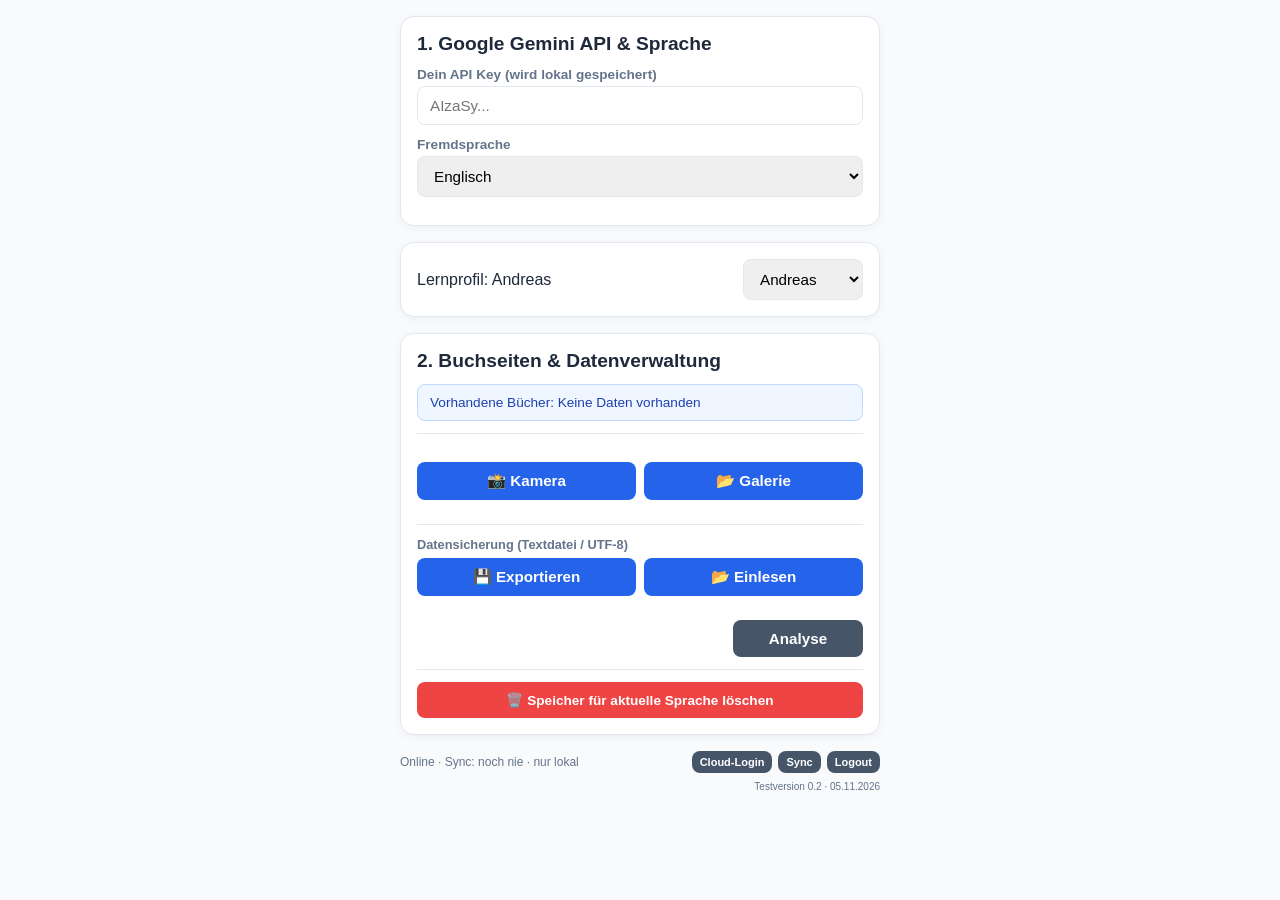
==== 261105_2307_vocprog.html @ 01a2a0f5 "build: refresh standalone with syntax and security fixes" ====
<!DOCTYPE html>
<html lang="de">
<head>
  <meta charset="UTF-8">
  <meta name="viewport" content="width=device-width, initial-scale=1.0, maximum-scale=1.0, user-scalable=no">
  <title>Vokabel-Scanner & Trainer · Standalone Testversion 0.2</title>
  <style>
/* vocprog staging: mobile-ready enhancements */
#cameraInput,#galleryInput { display:none !important; }
#scannedPagesBadge { display:block; background:var(--info-bg); }
.book-line {display:block;width:100%;margin:0;padding:8px;text-align:left;font-size:.86rem;color:var(--info-text);
  border:0;border-bottom:1px solid var(--info-border);border-radius:0;background:transparent;font-weight:500;}
.book-line:last-child{border-bottom:0}
.book-line:hover{background:rgba(30,100,220,.07)}
.profile-row{display:flex;align-items:center;justify-content:space-between;gap:12px}
.profile-row select{width:auto;min-width:120px;margin:0}
.answer-entry{display:flex;align-items:center;gap:8px}
.answer-entry input{margin:0;min-width:0;flex:1}
.answer-entry button{flex:0 0 40px}
#answerFeedback{min-height:1.2em;font-size:.8rem}
.answer-correct{border-color:#16a34a!important;background:#dcfce7!important;color:#14532d!important}
.answer-wrong{border-color:#dc2626!important;background:#fee2e2!important;color:#7f1d1d!important}
.analysis-open{width:auto;margin:0 0 0 auto;background:#475569;min-width:130px}
.voc-dialog{border:1px solid var(--border);border-radius:12px;padding:20px;width:min(440px,92vw);
 background:var(--card);color:var(--text);max-height:85vh;overflow:auto}
.voc-dialog::backdrop{background:rgba(0,0,0,.45)}
.voc-dialog.wide{width:min(900px,95vw)}
.dialog-buttons{display:flex;gap:8px}.dialog-buttons button{margin:0}
.dialog-head{display:flex;justify-content:space-between;align-items:center;gap:8px}
.dialog-head button{width:auto}
.histogram{display:flex;height:140px;gap:6px;align-items:end;padding:12px 5px 0;
  border-bottom:1px solid var(--border);overflow-x:auto;margin-bottom:16px}
.histogram-pair{min-width:36px;flex:1;max-width:100px;height:100%;display:flex;flex-direction:column;
  justify-content:end;align-items:center;gap:2px}
.histogram-bars{display:flex;align-items:flex-end;gap:2px;flex:1;width:100%;height:115px}
.histogram-bars>div{width:50%;min-height:2px;border-radius:2px 2px 0 0}
.histogram-bars .asked{background:#16a34a}.histogram-bars .spoken{background:#64748b}
.histogram-pair small{font-size:10px}
.voc-footer{max-width:480px;width:calc(100% - 32px);margin:16px auto;display:flex;flex-wrap:wrap;
 align-items:center;justify-content:space-between;gap:8px;color:var(--text-muted);font-size:12px}
.voc-footer>div{display:flex;gap:6px}
.voc-footer button{width:auto;padding:5px 8px;margin:0;font-size:11px;background:#475569}
.voc-footer small{width:100%;text-align:right}
button:disabled{opacity:.4;cursor:not-allowed}
@media(max-width:460px){.dialog-buttons{flex-direction:column}.profile-row{flex-wrap:wrap}}

</style>
  
  <!-- PWA & iOS Meta Tags -->
  
  <meta name="apple-mobile-web-app-capable" content="yes">
  <meta name="apple-mobile-web-app-status-bar-style" content="black-translucent">
  <meta name="apple-mobile-web-app-title" content="Vokabeln">

  <style>
    :root {
      --primary: #2563eb;
      --primary-dark: #1d4ed8;
      --secondary: #64748b;
      --secondary-dark: #475569;
      --bg: #f8fafc;
      --card: #ffffff;
      --text: #1e293b;
      --text-muted: #64748b;
      --border: #e2e8f0;
      --accent: #10b981;
      --accent-dark: #059669;
      --error: #ef4444;
      --info-bg: #eff6ff;
      --info-border: #bfdbfe;
      --info-text: #1e40af;
    }
    * { box-sizing: border-box; -webkit-tap-highlight-color: transparent; }
    body {
      font-family: -apple-system, BlinkMacSystemFont, "Segoe UI", Roboto, Helvetica, Arial, sans-serif;
      background: var(--bg);
      color: var(--text);
      margin: 0;
      padding: 16px;
      display: flex;
      flex-direction: column;
      align-items: center;
    }
    .container { width: 100%; max-width: 480px; display: flex; flex-direction: column; gap: 16px; }
    .card { background: var(--card); border-radius: 14px; padding: 16px; box-shadow: 0 2px 8px rgba(0,0,0,0.05); border: 1px solid var(--border); }
    h1, h2, h3 { margin: 0 0 12px 0; font-size: 1.2rem; }
    label { font-size: 0.85rem; font-weight: 600; color: var(--text-muted); margin-bottom: 4px; display: block; }
    input:not([type="file"]), select, button { width: 100%; padding: 10px 12px; border-radius: 8px; border: 1px solid var(--border); font-size: 0.95rem; margin-bottom: 12px; }
    button { background: var(--primary); color: white; border: none; font-weight: 600; cursor: pointer; display: flex; align-items: center; justify-content: center; gap: 8px; }
    button:active { background: var(--primary-dark); }
    button.success { background: var(--accent); }
    button.success:active { background: var(--accent-dark); }
    button.danger { background: var(--error); }
    
    .status-badge {
      background: var(--info-bg);
      border: 1px solid var(--info-border);
      color: var(--info-text);
      padding: 10px 12px;
      border-radius: 8px;
      font-size: 0.85rem;
      font-weight: 500;
      margin-bottom: 12px;
      display: flex;
      align-items: center;
      gap: 6px;
    }

    .file-btn-wrapper {
      position: relative;
      overflow: hidden;
      display: inline-block;
      width: 100%;
      margin-bottom: 12px;
    }
    .file-btn-wrapper input[type=file] {
      position: absolute;
      left: 0;
      top: 0;
      opacity: 0;
      width: 100%;
      height: 100%;
      cursor: pointer;
    }

    .gallery { display: flex; gap: 8px; overflow-x: auto; padding-bottom: 8px; margin-bottom: 8px; }
    .gallery-item { position: relative; }
    .gallery img { width: 60px; height: 80px; object-fit: cover; border-radius: 6px; border: 1px solid var(--border); }
    .remove-btn { position: absolute; top: -5px; right: -5px; background: var(--error); color: white; border-radius: 50%; width: 20px; height: 20px; font-size: 12px; display: flex; align-items: center; justify-content: center; border: none; padding: 0; margin: 0; }
    
    .trainer-card { background: white; border-radius: 16px; padding: 20px; box-shadow: 0 4px 12px rgba(0,0,0,0.08); display: flex; flex-direction: column; gap: 16px; }
    .item-row { display: flex; align-items: center; justify-content: space-between; gap: 8px; font-size: 1.1rem; }
    .item-text { flex-grow: 1; font-weight: 500; }
    .target-box { border: 2px dashed var(--border); border-radius: 10px; padding: 12px; min-height: 50px; background: #f1f5f9; display: flex; align-items: center; justify-content: space-between; }
    .masked { filter: blur(8px); user-select: none; color: transparent; text-shadow: 0 0 10px rgba(0,0,0,0.5); }
    
    .target-box .item-text u, .item-row .item-text u {
      text-decoration: underline;
      text-decoration-thickness: 2px;
      text-underline-offset: 3px;
      text-decoration-color: var(--primary);
    }

    .icon-btn { width: 40px; height: 40px; padding: 0; border-radius: 50%; background: #e2e8f0; color: var(--text); display: inline-flex; align-items: center; justify-content: center; font-size: 1.2rem; margin-bottom: 0; border: none; }
    .icon-btn:active { background: #cbd5e1; }
    .nav-controls { display: flex; gap: 10px; }
    .hidden { display: none !important; }
    #scanStatus { font-size: 0.85rem; color: var(--text-muted); word-wrap: break-word; margin-bottom: 8px; }
    .error-text { color: var(--error) !important; font-weight: bold; }
    .btn-group { display: flex; gap: 8px; margin-bottom: 0; }
    .btn-group > * { flex: 1; margin-bottom: 0; }
    #refText { font-size: 0.75rem; color: var(--text-muted); text-align: right; margin-top: -8px; font-family: monospace; }
  </style>
</head>
<body>

<div class="container">
  <div class="card" id="configCard">
    <h2>1. Google Gemini API & Sprache</h2>
    <label>Dein API Key (wird lokal gespeichert)</label>
    <input type="password" id="apiKey" placeholder="AIzaSy...">
    <label>Fremdsprache</label>
    <select id="targetLang" onchange="onLanguageChange()">
      <option value="en-US">Englisch</option>
      <option value="fr-FR">Französisch</option>
      <option value="es-ES">Spanisch</option>
      <option value="la-LA">Lateinisch</option>
      <option value="pt-PT">Portugiesisch</option>
      <option value="nl-NL">Niederländisch</option>
    </select>
  </div>

  <div class="card" id="profileCard"><div class="profile-row"><span id="profileStatus">Lernprofil</span><select id="profilePicker" onchange="setLearningProfile(this.value)"><option>Andreas</option><option>Niklas</option></select></div></div>

  <div class="card" id="scanCard">
    <h2>2. Buchseiten & Datenverwaltung</h2>
    
    <div class="status-badge" id="scannedPagesBadge">
      📖 Vorhandene Seiten: Keinen Speicherstand gefunden
    </div>

    <hr style="border:none;border-top:1px solid var(--border);margin:12px 0;">
    <div class="gallery" id="imageGallery"></div>
    
    <div class="btn-group" style="margin-bottom: 12px;">
      <div class="file-btn-wrapper">
        <button type="button" id="cameraPickerBtn" onclick="openBookPicker(\'camera\')">📸 Kamera</button>
        <input type="file" hidden id="cameraInput" accept="image/*" capture="environment">
      </div>
      <div class="file-btn-wrapper">
        <button type="button" id="galleryPickerBtn" onclick="openBookPicker(\'gallery\')">📂 Galerie</button>
        <input type="file" hidden id="galleryInput" accept="image/*" multiple>
      </div>
    </div>

    <button class="success hidden" id="analyzeBtn" onclick="analyzePages()">🔍 Seiten analysieren & Vokabeln laden</button>
    <div id="scanStatus"></div>

    <hr style="border: none; border-top: 1px solid var(--border); margin: 12px 0;">

    <label style="font-size: 0.8rem; font-weight: 600; margin-bottom: 6px;">Datensicherung (Textdatei / UTF-8)</label>
    <div class="btn-group" style="margin-bottom: 12px;">
      <div class="file-btn-wrapper" style="margin-bottom: 0;">
        <button type="button">💾 Exportieren</button>
        <button type="button" style="position: absolute; left:0; top:0; width:100%; height:100%; opacity:0; cursor:pointer;" onclick="exportDataToFile()"></button>
      </div>
      <div class="file-btn-wrapper" style="margin-bottom: 0;">
        <button type="button">📂 Einlesen</button>
        <input type="file" id="importInput" accept=".txt,.json" onchange="importDataFromFile(event)">
      </div>
    </div>
    
    <button type="button" id="analysisOpenBtn" class="analysis-open" onclick="showLearningAnalysis()">Analyse</button>

    <hr style="border: none; border-top: 1px solid var(--border); margin: 12px 0;">

    <button class="danger" style="margin-bottom: 0; font-size: 0.85rem; padding: 10px;" onclick="clearCurrentLangData()">🗑️ Speicher für aktuelle Sprache löschen</button>
  </div>

  <div class="card hidden" id="rangeCard">
    <h2>3. Lernbereich & Modus</h2>
    
    <label>Verfügbare Bücher</label>
    <select id="bookSelect" onchange="pickLearningBook()"></select>
    <input type="hidden" id="pageRangeInput" oninput="filterVocabByPages()">
    
    <label>Erste Vokabel (Start)</label>
    <select id="startVocab"></select>
    <label>Letzte Vokabel (Stopp)</label>
    <select id="endVocab"></select>
    
    <label>Abfragerichtung</label>
    <select id="direction">
      <option value="de_to_foreign">Deutsch ➔ Fremdsprache</option>
      <option value="foreign_to_de">Fremdsprache ➔ Deutsch</option>
    </select>
    
    <label>Lernmodus</label>
    <select id="studyMode">
      <option value="words">Einzelne Vokabeln</option>
      <option value="book_sentences">Beispielsätze aus dem Buch</option>
      <option value="ai_combined">Kombinierte Sätze (Vollständiger KI-Mix)</option>
    </select>
    
    <label><input type="checkbox" id="randomize" style="width: auto; margin-right: 6px;" checked> Zufällige Reihenfolge</label>
    <button onclick="startTraining(event)">▶ Abfrage starten</button>
  </div>

  <div class="trainer-card hidden" id="trainerCard">
    <div style="display: flex; justify-content: space-between; align-items: center;">
      <span id="counter" style="font-size: 0.85rem; color: var(--text-muted);">1 / 10</span>
      <button class="icon-btn" style="font-size: 0.9rem;" onclick="exitTrainer()">✕</button>
    </div>
    <div class="item-row">
      <div class="item-text" id="promptText">Frage...</div>
      <button class="icon-btn" title="Vorlesen" onclick="playAudio('prompt')">🔊</button>
    </div>
    <div class="answer-entry"><input id="answerInput" autocomplete="off" placeholder="Übersetzung eingeben …" onkeydown="checkTypedAnswer(event)"><button type="button" class="icon-btn" title="Spracheingabe" onclick="startSpeechRecognition()">🎤</button></div>
    <div id="answerFeedback" aria-live="polite"></div>
    <div class="target-box">
      <button class="icon-btn" id="toggleEyeBtn" title="Aufdecken/Verstecken" onclick="toggleMask()">👁️</button>
      <div class="item-text masked" id="targetText" style="padding: 0 10px;">Antwort...</div>
      <div style="display: flex; gap: 4px;">
        <button class="icon-btn" title="Vorlesen" onclick="playAudio('target')">🔊</button>

      </div>
    </div>
    <div id="refText"></div>
    <div class="nav-controls">
      <button class="secondary" onclick="prevCard()">Zurück</button>
      <button onclick="nextCard()">Weiter</button>
    </div>
  </div>
</div>

<script>
  let rawImages = [];
  let vocabList = [];
  let filteredVocabList = [];
  let trainingItems = [];
  let currentIndex = 0;
  let isMasked = true;

  window.onload = () => {
    const savedKey = localStorage.getItem('geminiApiKey');
    if (savedKey) {
      document.getElementById('apiKey').value = savedKey;
    }
    const savedLang = localStorage.getItem('vocab_trainer_current_lang');
    if (savedLang) {
      document.getElementById('targetLang').value = savedLang;
    }
    loadFromLocalStorage();
  };

  document.getElementById('apiKey').addEventListener('change', (e) => {
    localStorage.setItem('geminiApiKey', e.target.value);
  });

  function onLanguageChange() {
    const currentLang = document.getElementById('targetLang').value;
    localStorage.setItem('vocab_trainer_current_lang', currentLang);
    loadFromLocalStorage();
  }

  function getStorageKey() {
    const lang = document.getElementById('targetLang').value;
    return `vocab_trainer_data_${lang}`;
  }

  function resizeImage(file, maxWidth = 1200) {
    return new Promise((resolve) => {
      const reader = new FileReader();
      reader.onload = (event) => {
        const img = new Image();
        img.onload = () => {
          const canvas = document.createElement('canvas');
          let width = img.width;
          let height = img.height;
          if (width > maxWidth) {
            height = Math.round((height * maxWidth) / width);
            width = maxWidth;
          }
          canvas.width = width;
          canvas.height = height;
          const ctx = canvas.getContext('2d');
          ctx.drawImage(img, 0, 0, width, height);
          resolve(canvas.toDataURL('image/jpeg', 0.7)); 
        };
        img.src = event.target.result;
      };
      reader.readAsDataURL(file);
    });
  }

  async function handleFileInput(e) {
    const files = Array.from(e.target.files);
    if(files.length === 0) return;
    const status = document.getElementById('scanStatus');
    status.classList.remove('error-text');
    status.innerText = "Verarbeite Bild(er)...";
    for (let file of files) {
      const resizedDataUrl = await resizeImage(file);
      rawImages.push(resizedDataUrl);
    }
    status.innerText = "";
    renderGallery();
    e.target.value = '';
  }

  document.getElementById('cameraInput').addEventListener('change', handleFileInput);
  document.getElementById('galleryInput').addEventListener('change', handleFileInput);

  function removeImage(index) {
    rawImages.splice(index, 1);
    renderGallery();
  }

  function renderGallery() {
    const gallery = document.getElementById('imageGallery');
    gallery.innerHTML = '';
    rawImages.forEach((src, index) => {
      const wrapper = document.createElement('div');
      wrapper.className = 'gallery-item';
      const img = document.createElement('img');
      img.src = src;
      const btn = document.createElement('button');
      btn.className = 'remove-btn';
      btn.innerHTML = '✕';
      btn.onclick = () => removeImage(index);
      wrapper.appendChild(img);
      wrapper.appendChild(btn);
      gallery.appendChild(wrapper);
    });
    if (rawImages.length > 0) {
      document.getElementById('analyzeBtn').classList.remove('hidden');
    } else {
      document.getElementById('analyzeBtn').classList.add('hidden');
    }
  }

  async function analyzePages() {
    const apiKey = document.getElementById('apiKey').value.trim();
    if (!apiKey) return alert('Bitte zuerst den Gemini API Key eingeben.');
    const status = document.getElementById('scanStatus');
    status.classList.remove('error-text');
    status.innerText = "Analysiere Seiten mit der KI... Das dauert einige Sekunden.";

    const targetLangSelect = document.getElementById('targetLang');
    const targetLangName = targetLangSelect.options[targetLangSelect.selectedIndex].text;

    const contents = [{
      parts: [
        {
          text: `Analysiere die Vokabelseiten Zeile für Zeile (horizontal).
          WICHTIG ZUR SPRACHE:
          Ermittle automatisch die auf den Buchseiten abgedruckte Fremdsprache (z.B. Englisch, Französisch, Spanisch, Latein).
          
          SEHR WICHTIG ZUM BILDMATERIAL & PLATZHALTER/TILDEN:
          Falls in Beispielsätzen Platzhalter, Wellenlinien (~) oder Abkürzungen vorkommen (z.B. '~ sth.', 'to ~'), ERSETZE DIE WELLE BZW. DEN PLATZHALTER VOLLSTÄNDIG durch das konkrete fremdsprachige Wort bzw. die vollständige grammatikalische Form!
          In 'sentence_foreign' darf NIEMALS eine Welle (~) stehen bleiben, sondern IMMER der grammatikalisch vollständige Satz!

          Erfasse die Seitenzahl der Buchseite.
          Ordne in jeder Zeile das Fremdwort, die deutsche Übersetzung und (falls vorhanden) den Beispielsatz zu.
          
          SEHR WICHTIG ZUR ÜBERSETZUNG: 
          Prüfe in der 3. Spalte (Beispielsätze): Steht unter dem Satz direkt eine deutsche Übersetzung? 
          -> JA: Übernimm diese exakt so aus dem Buch. 
          -> NEIN: Übersetze den Satz SELBST korrekt ins Deutsche! Nimm als Satzübersetzung NIEMALS einfach nur das einzelne deutsche Vokabel-Wort aus Spalte 2!

          Antworte AUSSCHLIESSLICH im gültigen JSON-Format als Objekt mit folgender Struktur:
          {
            "detected_language_code": "en-US", 
            "items": [
              { "page": "190", "foreign": "Fremdwort", "german": "deutsche Übersetzung", "sentence_foreign": "Vollständiger Beispielsatz ohne Welle", "sentence_german": "Satzübersetzung" }
            ]
          }
          Mögliche Werte für 'detected_language_code': 'en-US', 'fr-FR', 'es-ES', 'la-LA', 'pt-PT', 'nl-NL'.`
        },
        ...rawImages.map(imgData => ({
          inline_data: {
            mime_type: "image/jpeg",
            data: imgData.split(',')[1] 
          }
        }))
      ]
    }];

    try {
      const response = await fetch(`https://generativelanguage.googleapis.com/v1beta/models/gemini-3.8-flash:generateContent?key=${apiKey}`, {
        method: 'POST',
        headers: { 'Content-Type': 'application/json' },
        body: JSON.stringify({ contents })
      });
      if (!response.ok) {
         const errorData = await response.json();
         throw new Error(errorData.error?.message || "Netzwerkfehler zur API.");
      }
      const data = await response.json();
      if (!data.candidates || data.candidates.length === 0) {
        throw new Error("Die KI hat keine verwertbare Antwort geliefert.");
      }
      let text = data.candidates[0].content.parts[0].text;
      let parsedResponse = {};

      const jsonMatch = text.match(/\{[\s\S]*\}/);
      if (jsonMatch) {
         parsedResponse = JSON.parse(jsonMatch[0]);
      } else {
         let cleanText = text.replace(/```json|```/g, '').trim();
         parsedResponse = JSON.parse(cleanText);
      }

      let newVocabs = parsedResponse.items || parsedResponse;
      if (!Array.isArray(newVocabs) && parsedResponse.items) newVocabs = parsedResponse.items;

      if (parsedResponse.detected_language_code && parsedResponse.detected_language_code !== targetLangSelect.value) {
        throw new Error("Die erkannte Sprache stimmt nicht mit dem ausgewählten Buch überein. Bilder bleiben für eine erneute Zuordnung erhalten.");
      }

      let addedCount = mergeVocabularies(newVocabs);

      saveToLocalStorage();
      updateScannedPagesUI();
      initPageInputAndSelectors();
      document.getElementById('rangeCard').classList.remove('hidden');
      status.innerText = `${addedCount} neue Vokabeln erfolgreich erkannt & gespeichert!`;
      rawImages = [];
      renderGallery();
    } catch (err) {
      console.error(err);
      status.classList.add('error-text');
      status.innerText = "Fehler: " + err.message;
    }
  }

  function mergeVocabularies(incomingList) {
    let addedCount = 0;

    incomingList.forEach(item => {
      const pageStr = String(item.page || "?").trim();
      const foreignStr = String(item.foreign || "").trim();
      const germanStr = String(item.german || "").trim();

      if (!foreignStr && !germanStr) return;

      const isDuplicate = vocabList.some(v => 
        v.bookId === item.bookId &&
        String(v.page).trim() === pageStr &&
        String(v.foreign).trim().toLowerCase() === foreignStr.toLowerCase() &&
        String(v.german).trim().toLowerCase() === germanStr.toLowerCase()
      );

      if (!isDuplicate) {
        vocabList.push({
          page: pageStr,
          id: item.id,
          bookId: item.bookId,
          updatedAt: item.updatedAt,
          foreign: foreignStr,
          german: germanStr,
          sentence_foreign: item.sentence_foreign || "",
          sentence_german: item.sentence_german || ""
        });
        addedCount++;
      }
    });

    rebuildReferences();
    return addedCount;
  }

  function rebuildReferences() {
    vocabList.sort((a, b) => {
      let pA = parseInt(a.page) || 0;
      let pB = parseInt(b.page) || 0;
      return pA - pB;
    });

    let pageCounters = {};
    vocabList.forEach(item => {
      let p = item.page || "?";
      if(!pageCounters[p]) pageCounters[p] = 0;
      pageCounters[p]++;
      item.pageIndex = pageCounters[p];
      item.refVocab = `S${p} V${item.pageIndex}`;
      item.refSentence = `S${p} S${item.pageIndex}`;
    });
  }

  function saveToLocalStorage() {
    localStorage.setItem(getStorageKey(), JSON.stringify(vocabList));
  }

  function loadFromLocalStorage() {
    const key = getStorageKey();
    const data = localStorage.getItem(key);
    vocabList = [];
    if (data) {
      try {
        vocabList = JSON.parse(data);
      } catch(e) { console.error(e); }
    }
    
    updateScannedPagesUI();

    if (vocabList.length > 0) {
      initPageInputAndSelectors();
      document.getElementById('rangeCard').classList.remove('hidden');
    } else {
      document.getElementById('rangeCard').classList.add('hidden');
    }
  }

  function updateScannedPagesUI() {
    const badge = document.getElementById('scannedPagesBadge');
    const targetLangSelect = document.getElementById('targetLang');
    const langName = targetLangSelect.options[targetLangSelect.selectedIndex].text;

    if (!vocabList || vocabList.length === 0) {
      badge.innerText = `📖 Vorhandene Seiten (${langName}): Keine Daten vorhanden`;
      return;
    }

    const pages = [...new Set(vocabList.map(v => parseInt(v.page)).filter(n => !isNaN(n)))].sort((a,b)=>a-b);
    let rangeStr = formatPageRanges(pages);
    badge.innerText = `📖 Vorhandene Seiten (${langName}): S. ${rangeStr} (${vocabList.length} Vokabeln)`;
  }

  function formatPageRanges(pages) {
    if (!pages || pages.length === 0) return "-";
    let ranges = [];
    let start = pages[0], prev = pages[0];
    for (let i = 1; i < pages.length; i++) {
      if (pages[i] === prev + 1) {
        prev = pages[i];
      } else {
        ranges.push(start === prev ? `${start}` : `${start}-${prev}`);
        start = pages[i];
        prev = pages[i];
      }
    }
    ranges.push(start === prev ? `${start}` : `${start}-${prev}`);
    return ranges.join(', ');
  }

  function initPageInputAndSelectors() {
    if (!vocabList.length) return;
    const pages = [...new Set(vocabList.map(v => parseInt(v.page)).filter(n => !isNaN(n)))].sort((a,b)=>a-b);
    document.getElementById('pageRangeInput').value = formatPageRanges(pages);
    filterVocabByPages();
  }

  function filterVocabByPages() {
    const inputStr = document.getElementById('pageRangeInput').value;
    const allowedPages = parsePageRanges(inputStr);
    
    if (allowedPages.length === 0 && inputStr.trim() !== '') {
      filteredVocabList = vocabList;
    } else if (inputStr.trim() === '') {
      filteredVocabList = vocabList;
    } else {
      filteredVocabList = vocabList.filter(v => allowedPages.includes(parseInt(v.page)));
    }
    populateSelectors();
  }

  function parsePageRanges(str) {
    let pages = [];
    let parts = str.split(',');
    parts.forEach(part => {
      part = part.trim();
      if (part.includes('-')) {
        let sub = part.split('-');
        let start = parseInt(sub[0]), end = parseInt(sub[1]);
        if (!isNaN(start) && !isNaN(end)) {
          for (let i = Math.min(start, end); i <= Math.max(start, end); i++) {
            pages.push(i);
          }
        }
      } else {
        let num = parseInt(part);
        if (!isNaN(num)) pages.push(num);
      }
    });
    return [...new Set(pages)];
  }

  function populateSelectors() {
    const startSelect = document.getElementById('startVocab');
    const endSelect = document.getElementById('endVocab');
    startSelect.innerHTML = '';
    endSelect.innerHTML = '';
    
    const targetList = filteredVocabList;
    
    targetList.forEach((item, index) => {
      const optText = `[${item.refVocab || 'S?'}] ${item.foreign} – ${item.german}`;
      startSelect.add(new Option(optText, index));
      endSelect.add(new Option(optText, index));
    });
    if (targetList.length > 0) endSelect.selectedIndex = targetList.length - 1;
  }

  function exportDataToFile() {
    if (!vocabList.length) return alert('Keine Vokabeln für die gewählte Sprache zum Exportieren vorhanden.');
    const jsonStr = JSON.stringify(vocabList, null, 2);
    const blob = new Blob([jsonStr], { type: 'text/plain;charset=utf-8' });
    const url = URL.createObjectURL(blob);
    const a = document.createElement('a');
    a.href = url;
    const langCode = document.getElementById('targetLang').value;
    a.download = `vokabeln_${langCode}_backup_${new Date().toISOString().slice(0,10)}.txt`;
    document.body.appendChild(a);
    a.click();
    document.body.removeChild(a);
    URL.revokeObjectURL(url);
  }

  function importDataFromFile(event) {
    const file = event.target.files[0];
    if (!file) return;
    const reader = new FileReader();
    reader.onload = (e) => {
      try {
        const imported = JSON.parse(e.target.result);
        if (Array.isArray(imported)) {
          let added = mergeVocabularies(imported);
          saveToLocalStorage();
          updateScannedPagesUI();
          initPageInputAndSelectors();
          document.getElementById('rangeCard').classList.remove('hidden');
          alert(`${added} neue Vokabeln ohne Duplikate eingelesen!`);
        } else {
          alert('Ungültiges Dateiformat.');
        }
      } catch (err) {
        alert('Fehler beim Lesen der Datei: ' + err.message);
      }
      event.target.value = '';
    };
    reader.readAsText(file);
  }

  function clearCurrentLangData() {
    const langName = document.getElementById('targetLang').options[document.getElementById('targetLang').selectedIndex].text;
    if (confirm(`Möchtest du wirklich alle gespeicherten Vokabeln für ${langName} löschen?`)) {
      localStorage.removeItem(getStorageKey());
      vocabList = [];
      filteredVocabList = [];
      updateScannedPagesUI();
      document.getElementById('rangeCard').classList.add('hidden');
      alert(`Speicher für ${langName} wurde gelöscht.`);
    }
  }

  async function startTraining(event) {
    const start = parseInt(document.getElementById('startVocab').value);
    const end = parseInt(document.getElementById('endVocab').value);
    const mode = document.getElementById('studyMode').value;
    const isRandom = document.getElementById('randomize').checked;

    if (isNaN(start) || isNaN(end)) return alert('Bitte wähle gültige Start- und Stopp-Vokabeln aus.');
    if (start > end) return alert('Die Start-Vokabel muss vor der Stopp-Vokabel liegen.');
    
    const activeList = filteredVocabList;
    const selectedSlice = activeList.slice(start, end + 1);

    if (mode === 'words') {
      trainingItems = selectedSlice.map(v => ({ 
          prompt: v.german, 
          target: v.foreign, 
          pLang: 'de-DE', 
          tLang: document.getElementById('targetLang').value,
          ref: v.refVocab, sourceId: v.id, bookId: v.bookId, page: v.page, kind: "words"
      }));
    } else if (mode === 'book_sentences') {
      trainingItems = selectedSlice.filter(v => v.sentence_foreign && v.sentence_foreign.length > 2).map(v => ({
        prompt: v.sentence_german || v.german,
        target: v.sentence_foreign,
        pLang: 'de-DE',
        tLang: document.getElementById('targetLang').value,
        ref: v.refSentence, sourceId: v.id, bookId: v.bookId, page: v.page, kind: "sentences"
      }));
    } else if (mode === 'ai_combined') {
      const btn = event.target;
      const btnText = btn.innerText;
      btn.innerText = "Generiere vollständigen KI-Mix...";
      btn.disabled = true;
      try {
        await generateAllCombinedSentences(selectedSlice, btn, btnText, isRandom);
      } catch (err) {
        console.error(err);
        alert("Fehler beim Generieren der KI-Sätze.");
        btn.innerText = btnText;
        btn.disabled = false;
        return;
      }
    }

    if (mode !== 'ai_combined') {
        if (document.getElementById('direction').value === 'foreign_to_de') {
          trainingItems = trainingItems.map(item => ({
            prompt: item.target,
            target: item.prompt,
            pLang: item.tLang,
            tLang: item.pLang,
            ref: item.ref, sourceId: item.sourceId, bookId: item.bookId, page: item.page, kind: item.kind
          }));
        }
        if (isRandom) {
          trainingItems.sort(() => Math.random() - 0.5);
        }
        if (trainingItems.length === 0) {
          alert("Für diesen Bereich wurden keine passenden Daten gefunden.");
          return;
        }
        currentIndex = 0;
        document.getElementById('configCard').classList.add('hidden');
        document.getElementById('scanCard').classList.add('hidden');
        document.getElementById('rangeCard').classList.add('hidden');
        document.getElementById('trainerCard').classList.remove('hidden');
        showCard();
    }
  }

  async function generateAllCombinedSentences(vocabSlice, btn, originalBtnText, isRandom) {
    const apiKey = document.getElementById('apiKey').value.trim();
    const targetLangSelect = document.getElementById('targetLang');
    const targetLangName = targetLangSelect.options[targetLangSelect.selectedIndex].text;
    
    const promptData = vocabSlice.map(v => ({
       foreign: v.foreign,
       german: v.german,
       refVocab: v.refVocab
    }));

    const prompt = `Analysiere die folgenden ${vocabSlice.length} Vokabeln vollständig. Erstelle eine Reihe von kurzen Übungssätzen auf ${targetLangName}, so dass ABSOLUT ALLE übergebenen Vokabeln lückenlos in diesen Sätzen abgedeckt werden.
    Jeder Satz darf maximal 10 Wörter lang sein und soll aus maximal 4 dieser Vokabeln kombiniert werden. Verteile die Vokabeln gleichmäßig über die Sätze.
    WICHTIG ZUR FORMATIERUNG: Markiere im fremdsprachigen Satz genau die Wörter, die den Vokabeln entsprechen, mit HTML-Unterstreichungs-Tags <u>Wort</u>, damit sie im UI unterstrichen dargestellt werden.
    Gebe bei jedem Satz im Feld 'ref' exakt an, welche Vokabel-Referenzen (z.B. Mix: S190 V1, V3) in diesem Satz verwendet wurden.
    Vokabel-Daten: ${JSON.stringify(promptData)}
    Antworte AUSSCHLIESSLICH als JSON-Liste von Objekten im Format:
    [
      { "german": "Deutscher Satz", "foreign": "Fremdsprachiger Satz mit <u>unterstrichenen</u> Kernwörtern", "ref": "Mix: S190 V1, V3" }
    ]`;

    const response = await fetch(`https://generativelanguage.googleapis.com/v1beta/models/gemini-3.8-flash:generateContent?key=${apiKey}`, {
      method: 'POST',
      headers: { 'Content-Type': 'application/json' },
      body: JSON.stringify({ contents: [{ parts: [{ text: prompt }] }] })
    });
    if (!response.ok) throw new Error("Netzwerkfehler.");
    const data = await response.json();
    let text = data.candidates[0].content.parts[0].text;
    let cleanText = text.replace(/```json|```/g, '').trim();
    let items = JSON.parse(cleanText);

    trainingItems = items.map(c => {
      let obj = {
        prompt: c.german,
        target: c.foreign,
        pLang: 'de-DE',
        tLang: document.getElementById('targetLang').value,
        ref: c.ref,
        bookId: document.getElementById('bookSelect').value,
        page: String(vocabSlice[0]?.page || "?"),
        sourceId: c.ref,
        kind: "special",
        isHtmlTarget: true
      };
      if (document.getElementById('direction').value === 'foreign_to_de') {
        obj = {
          prompt: obj.target,
          target: obj.prompt,
          pLang: obj.tLang,
          tLang: obj.pLang,
          ref: obj.ref,
          bookId: obj.bookId, page: obj.page, sourceId: obj.sourceId, kind: obj.kind,
          isHtmlPrompt: true
        };
      }
      return obj;
    });

    if (isRandom && trainingItems.length > 1) {
      trainingItems.sort(() => Math.random() - 0.5);
    }

    btn.innerText = originalBtnText;
    btn.disabled = false;

    if (trainingItems.length === 0) {
      alert("Es konnten keine Mix-Sätze generiert werden.");
      return;
    }

    currentIndex = 0;
    document.getElementById('configCard').classList.add('hidden');
    document.getElementById('scanCard').classList.add('hidden');
    document.getElementById('rangeCard').classList.add('hidden');
    document.getElementById('trainerCard').classList.remove('hidden');
    showCard();
  }

  function showCard() {
    if (trainingItems.length === 0) return;
    const current = trainingItems[currentIndex];
    
    const promptEl = document.getElementById('promptText');
    if (current.isHtmlPrompt) {
      promptEl.innerHTML = safeUnderline(current.prompt);
    } else {
      promptEl.innerText = current.prompt;
    }

    const targetEl = document.getElementById('targetText');
    if (current.isHtmlTarget) {
      targetEl.innerHTML = safeUnderline(current.target);
    } else {
      targetEl.innerText = current.target;
    }

    document.getElementById('counter').innerText = `${currentIndex + 1} / ${trainingItems.length}`;
    document.getElementById('refText').innerText = current.ref || "";
    isMasked = true;
    document.getElementById('targetText').classList.add('masked');
  }

  function toggleMask() {
    isMasked = !isMasked;
    document.getElementById('targetText').classList.toggle('masked', isMasked);
  }

  function nextCard() {
    if (currentIndex < trainingItems.length - 1) {
      currentIndex++;
      showCard();
    }
  }

  function prevCard() {
    if (currentIndex > 0) {
      currentIndex--;
      showCard();
    }
  }

  function exitTrainer() {
    document.getElementById('trainerCard').classList.add('hidden');
    document.getElementById('rangeCard').classList.remove('hidden');
    document.getElementById('scanCard').classList.remove('hidden');
    document.getElementById('configCard').classList.remove('hidden');
  }

  function playAudio(type) {
    const item = trainingItems[currentIndex];
    let rawText = type === 'prompt' ? item.prompt : item.target;
    let tempDiv = document.createElement('div');
    tempDiv.innerHTML = rawText;
    let cleanText = cleanSpokenText(tempDiv.textContent || tempDiv.innerText || "");

    let lang = type === 'prompt' ? item.pLang : item.tLang;
    window.speechSynthesis.cancel();
    const utterance = new SpeechSynthesisUtterance(cleanText);
    utterance.lang = lang;
    
    if (lang !== 'de-DE') {
      utterance.rate = 0.85;
    } else {
      utterance.rate = 1.0;
    }

    window.speechSynthesis.speak(utterance);
  }

  function startSpeechRecognition() {
    const SpeechRecognition = window.SpeechRecognition || window.webkitSpeechRecognition;
    if (!SpeechRecognition) return alert('Spracherkennung wird von diesem Browser nicht unterstützt.');
    const recognition = new SpeechRecognition();
    recognition.lang = trainingItems[currentIndex].tLang;
    recognition.start();
    recognition.onresult = (event) => {
      const spoken = event.results[0][0].transcript;
      alert(`Erkannt: "${spoken}"`);
    };
  }
</script>

<dialog id="bookPicker" class="voc-dialog"><h3>Buch für neue Seiten auswählen</h3>
<label>Vorhandenes Buch</label><select id="pickerBook"></select>
<input id="pickerNewName" placeholder="Neuen Buchnamen eingeben" hidden>
<div class="dialog-buttons"><button type="button" onclick="commitBookPicker()">Weiter</button><button type="button" onclick="document.getElementById('bookPicker').close()">Abbrechen</button></div></dialog>
<dialog id="analysisDialog" class="voc-dialog wide"><div class="dialog-head"><h2>Lernanalyse</h2><button type="button" onclick="document.getElementById('analysisDialog').close()">Schließen</button></div><div id="analysisContent"></div></dialog>
<dialog id="cloudAuthDialog" class="voc-dialog"><h3>Supabase-Anmeldung</h3><label>E-Mail</label><input id="authEmail" type="email" autocomplete="username"><label>Passwort</label><input id="authPassword" type="password" autocomplete="current-password"><p id="cloudAuthStatus"></p><div class="dialog-buttons"><button type="button" onclick="loginVocprog()">Anmelden</button><button type="button" onclick="document.getElementById('cloudAuthDialog').close()">Schließen</button></div></dialog>
<div class="voc-footer"><span id="connectionStatus">Online · Sync: noch nie · nur lokal</span><div><button type="button" onclick="showCloudLogin()">Cloud-Login</button><button type="button" onclick="syncVocprog()">Sync</button><button type="button" onclick="logoutVocprog()">Logout</button></div><small>Testversion 0.2 · 05.11.2026</small></div>
<script>
/* vocprog staging extension – 2026-11-05
   Depends on original index.html global script. Keep legacy main unmodified. */
(() => {
  "use strict";
  const DB_URL = "https://yiayotftqqaivoxvuzmz.supabase.co";
  const PUB_KEY = "sb_publishable_av4X69ihuWUjgxZqoEm9WA_2b9h-elp";
  const STORE = "vocprog_v2";
  const LANGS = {"en-US":"Englisch","fr-FR":"Französisch","es-ES":"Spanisch","la-LA":"Lateinisch","pt-PT":"Portugiesisch","nl-NL":"Niederländisch"};
  const get = id => document.getElementById(id);
  const id = () => globalThis.crypto?.randomUUID?.() || ("v"+Date.now().toString(36)+Math.random().toString(36).slice(2));
  const read = (key,fallback) => { try {return JSON.parse(localStorage.getItem(key)) ?? fallback;} catch {return fallback;} };
  const save = (key,value) => localStorage.setItem(key,JSON.stringify(value));
  let books = read(STORE+"_books",[]);
  let specials = read(STORE+"_special",[]);
  let history = read(STORE+"_events",[]);
  let currentProfile = localStorage.getItem(STORE+"_profile") || "Andreas";
  let chosenBook = localStorage.getItem(STORE+"_book") || "";
  let chosenForScan = "";
  let lastSync = localStorage.getItem(STORE+"_synced") || "";
  let auth = read(STORE+"_auth",null);
  let analysisInterrupted = false;
  let analyzedThisCard = false;
  let lastShownEvent = null;
  let syncTimer = null;
  let syncing = false;
  let scanQueueReady = false;
  let dbPromise;

  function imageDb() {
    if (dbPromise) return dbPromise;
    dbPromise = new Promise((resolve,reject) => {
      const req=indexedDB.open("vocprog-temporary-images",1);
      req.onupgradeneeded=()=>req.result.createObjectStore("pending");
      req.onsuccess=()=>resolve(req.result);
      req.onerror=()=>reject(req.error);
    });
    return dbPromise;
  }
  async function tempImages(value) {
    try {
      const db=await imageDb();
      return await new Promise((resolve,reject)=>{
        const tx=db.transaction("pending",value===undefined?"readonly":"readwrite");
        const req=value===undefined?tx.objectStore("pending").get("images"):
          tx.objectStore("pending").put(value,"images");
        req.onsuccess=()=>resolve(req.result);
        req.onerror=()=>reject(req.error);
      });
    } catch(e) { console.warn("Temp image persistence unavailable",e); return null; }
  }
  function allVocab() {
    return Object.keys(localStorage).filter(k=>k.startsWith("vocab_trainer_data_")).flatMap(k=>{
      const lang=k.slice("vocab_trainer_data_".length);
      return (read(k,[]) || []).map(v=>({...v, lang:v.lang||lang}));
    });
  }
  function ensureMigration() {
    let didChange=false;
    for(const lang of Object.keys(LANGS)) {
      const k="vocab_trainer_data_"+lang, data=read(k,[]);
      if (!Array.isArray(data)||!data.length) continue;
      let book=books.find(b=>b.lang===lang);
      if(!book) {
        book={id:id(),name:"Muster",lang,updatedAt:new Date().toISOString()};
        books.push(book); didChange=true;
      }
      for(const v of data) {
        if(!v.id){v.id=id();didChange=true;}
        if(!v.bookId){v.bookId=book.id;didChange=true;}
        if(!v.updatedAt){v.updatedAt=new Date().toISOString();didChange=true;}
      }
      if(didChange) save(k,data);
    }
    if(didChange) save(STORE+"_books",books);
    if(!chosenBook||!books.some(b=>b.id===chosenBook)) chosenBook=books[0]?.id||"";
    localStorage.setItem(STORE+"_book",chosenBook);
  }
  function persistMetadata(){
    save(STORE+"_books",books);save(STORE+"_special",specials);save(STORE+"_events",history);
    localStorage.setItem(STORE+"_profile",currentProfile);
    localStorage.setItem(STORE+"_book",chosenBook);
    scheduleSync();
  }
  function ranges(pages){
    const nums=[...new Set(pages.map(Number).filter(Number.isFinite))].sort((a,b)=>a-b);
    if(!nums.length)return "–";
    const blocks=[];let first=nums[0],last=first;
    for(const n of nums.slice(1)){if(n===last+1){last=n;continue;}blocks.push(first===last?String(first):first+"–"+last);first=last=n;}
    blocks.push(first===last?String(first):first+"–"+last);return blocks.join(", ");
  }
  function bookText(b){
    const v=allVocab().filter(x=>x.bookId===b.id);
    return b.name+" ("+(LANGS[b.lang]||b.lang)+"): S. "+ranges(v.map(x=>x.page));
  }
  function renderBooks(){
    const el=get("scannedPagesBadge");if(!el)return;
    el.innerHTML="";
    if(!books.length){el.textContent="Vorhandene Bücher: Keine Daten vorhanden";return;}
    books.forEach(b=>{
      const line=document.createElement("button");
      line.type="button";line.className="book-line";line.textContent=bookText(b)+" ✎";
      line.title="Buch umbenennen";line.onclick=()=>{
        const next=prompt("Buchname bearbeiten:",b.name);
        if(next===null)return;
        if(!next.trim())return alert("Ein Buchname ist erforderlich.");
        b.name=next.trim();b.updatedAt=new Date().toISOString();persistMetadata();refreshBookChoices();
      };
      el.appendChild(line);
    });
  }
  function refreshBookChoices(){
    renderBooks();
    const select=get("bookSelect");if(!select)return;
    select.innerHTML="";
    books.forEach(b=>select.add(new Option(bookText(b),b.id)));
    if(!chosenBook||!books.some(b=>b.id===chosenBook)) chosenBook=books[0]?.id||"";
    select.value=chosenBook;
  }
  function chooseBook(bookId, refresh=true){
    const book=books.find(b=>b.id===bookId);if(!book)return;
    chosenBook=book.id;
    localStorage.setItem(STORE+"_book",book.id);
    get("targetLang").value=book.lang;
    localStorage.setItem("vocab_trainer_current_lang",book.lang);
    if(refresh) loadFromLocalStorage();
    refreshBookChoices();
  }
  function addBook(lang,name){
    if(!name?.trim())return null;
    const b={id:id(),name:name.trim(),lang:lang||get("targetLang").value,updatedAt:new Date().toISOString()};
    books.push(b);persistMetadata();refreshBookChoices();return b;
  }
  window.openBookPicker=function(source){
    if(!navigator.onLine)return;
    const modal=get("bookPicker");
    const dropdown=get("pickerBook");
    dropdown.innerHTML="";
    books.forEach(b=>dropdown.add(new Option(bookText(b),b.id)));
    dropdown.add(new Option("＋ Neues Buch anlegen","__new__"));
    dropdown.value=chosenBook||"__new__";
    get("pickerNewName").value="";
    get("pickerNewName").hidden=dropdown.value!=="__new__";
    dropdown.onchange=()=>get("pickerNewName").hidden=dropdown.value!=="__new__";
    chosenForScan=source;
    modal.showModal();
  };
  window.commitBookPicker=function(){
    const dropdown=get("pickerBook");
    let b=books.find(b=>b.id===dropdown.value);
    if(dropdown.value==="__new__"){
      const name=get("pickerNewName").value.trim();
      if(!name)return alert("Bitte einen Buchnamen eingeben.");
      b=addBook(get("targetLang").value,name);
    }
    if(!b)return;
    chooseBook(b.id);
    get("bookPicker").close();
    get(chosenForScan==="camera"?"cameraInput":"galleryInput").click();
  };
  window.pickLearningBook=function(){chooseBook(get("bookSelect").value)};
  window.setLearningProfile=function(v){
    currentProfile=v;persistMetadata();get("profilePicker").value=v;renderProfileStatus();
  };
  function renderProfileStatus(){
    get("profileStatus").textContent="Lernprofil: "+currentProfile;
    const sel=get("profilePicker");if(sel)sel.value=currentProfile;
  }

  const oldLoad=loadFromLocalStorage;
  loadFromLocalStorage=function(){
    oldLoad();
    if(chosenBook){
      const b=books.find(b=>b.id===chosenBook);
      if(b&&get("targetLang").value!==b.lang){get("targetLang").value=b.lang;oldLoad();}
    }
    refreshBookChoices();
    initPageInputAndSelectors();
  };
  updateScannedPagesUI=function(){renderBooks()};
  initPageInputAndSelectors=function(){
    const book=books.find(b=>b.id===chosenBook);
    if(!book)return;
    const target=vocabList.filter(v=>v.bookId===book.id);
    get("pageRangeInput").value=formatPageRanges([...new Set(target.map(x=>Number(x.page)).filter(Number.isFinite))].sort((a,b)=>a-b));
    filterVocabByPages();
    get("rangeCard").classList.toggle("hidden",target.length===0);
  };
  filterVocabByPages=function(){
    const allowed=parsePageRanges(get("pageRangeInput").value);
    const bookOnly=vocabList.filter(v=>v.bookId===chosenBook);
    filteredVocabList=(!get("pageRangeInput").value.trim()||!allowed.length)?bookOnly:
      bookOnly.filter(v=>allowed.includes(parseInt(v.page)));
    populateSelectors();
  };
  const oldSave=saveToLocalStorage;
  saveToLocalStorage=function(){
    vocabList.forEach(v=>{
      if(!v.id)v.id=id();
      if(!v.bookId)v.bookId=chosenBook;
      if(!v.updatedAt)v.updatedAt=new Date().toISOString();
    });
    oldSave();scheduleSync();
  };
  const oldOnLang=onLanguageChange;
  onLanguageChange=function(){
    oldOnLang();
    const b=books.find(x=>x.lang===get("targetLang").value);
    if(b)chooseBook(b.id);
  };
  const oldMerge=mergeVocabularies;
  mergeVocabularies=function(incoming){
    const tagged=incoming.map(v=>({...v,bookId:v.bookId||chosenBook,id:v.id||id(),updatedAt:v.updatedAt||new Date().toISOString()}));
    
    // Avoid mixing different books that happen to contain identical words and page numbers.
    const filtered=tagged.filter(v=>!vocabList.some(x=>x.bookId===v.bookId&&String(x.page)===String(v.page)&&
      String(x.foreign).trim().toLowerCase()===String(v.foreign).trim().toLowerCase()&&
      String(x.german).trim().toLowerCase()===String(v.german).trim().toLowerCase()));
    const count=oldMerge(filtered);
    vocabList.forEach(v=>{if(!v.id)v.id=id();if(!v.bookId)v.bookId=chosenBook;});
    return count;
  };
  const oldFile=handleFileInput;
  handleFileInput=async function(e){await oldFile(e);await tempImages(rawImages);};
  // Existing event listeners were bound before this extension; rebind using capture
  // so the images are persisted after their asynchronous read completes.
  ["cameraInput","galleryInput"].forEach(name=>{
    const input=get(name);
    input.removeEventListener("change",oldFile);
    input.addEventListener("change",handleFileInput);
  });
  const oldRemove=removeImage;
  removeImage=function(index){oldRemove(index);tempImages(rawImages);};
  const oldAnalyze=analyzePages;
  analyzePages=async function(){
    if(!navigator.onLine)return;
    analysisInterrupted=false;updateOnlineState();
    try{
      await oldAnalyze();
      if(!rawImages.length){await tempImages([]);analysisInterrupted=false;}
      else if(!navigator.onLine)analysisInterrupted=true;
    }finally{updateOnlineState();}
  };
  const oldRender=renderGallery;
  renderGallery=function(){oldRender();updateOnlineState();};

  function updateOnlineState(){
    const online=navigator.onLine;
    for(const key of ["cameraInput","galleryInput"]){get(key).disabled=!online;}
    for(const key of ["cameraPickerBtn","galleryPickerBtn"]){get(key).disabled=!online;}
    const btn=get("analyzeBtn");if(btn){
      btn.disabled=!online;
      if(!online&&rawImages.length){analysisInterrupted=true;btn.textContent="Analyse abgebrochen – Offline";}
      else if(analysisInterrupted&&rawImages.length)btn.textContent="Analyse kann fortgesetzt werden";
      else if(!rawImages.length)btn.textContent="Seiten analysieren & Vokabeln laden";
    }
    renderStatus();
  }
  window.addEventListener("online",updateOnlineState);
  window.addEventListener("offline",updateOnlineState);

  // Keep full printed spelling, but exclude metadata and phonetics from spoken text.
  window.safeUnderline=function(value){
    return String(value||"").replace(/&/g,"&amp;").replace(/</g,"&lt;").replace(/>/g,"&gt;")
      .replace(/&lt;u&gt;/gi,"<u>").replace(/&lt;\/u&gt;/gi,"</u>");
  };
  window.cleanSpokenText=function(text){
    return String(text||"").replace(/<[^>]*>/g,"")
      .replace(/\[[^\]]*\]/g,"")
      .replace(/\((?:AE|BE|AmE|BrE|UK|US|American English|British English|ugs\.?|fig\.?|pl\.?|sing\.?)\)/gi,"")
      .replace(/\b(?:AE|BE|AmE|BrE)\s*:/g,"")
      .replace(/\s+/g," ").trim();
  };
  const originalSpeak=playAudio;
  playAudio=function(type){
    const item=trainingItems[currentIndex];
    if(!item)return;
    const raw=type==="prompt"?item.prompt:item.target;
    const lang=type==="prompt"?item.pLang:item.tLang;
    const utterance=new SpeechSynthesisUtterance(cleanSpokenText(raw));
    utterance.lang=lang;
    utterance.rate=lang==="de-DE"?1:0.85;
    speechSynthesis.cancel();speechSynthesis.speak(utterance);
    if(type==="target"&&lastShownEvent)logEvent("spoken",item);
  };
  const originalRecognition=startSpeechRecognition;
  startSpeechRecognition=function(){
    const SpeechRecognition=window.SpeechRecognition||window.webkitSpeechRecognition;
    if(!SpeechRecognition){alert("Spracherkennung hier nicht verfügbar.");return;}
    const recognition=new SpeechRecognition();
    recognition.lang=trainingItems[currentIndex]?.tLang||get("targetLang").value;
    recognition.onresult=e=>{
      get("answerInput").value=e.results[0][0].transcript;
      get("answerInput").focus();
    };
    recognition.onerror=e=>get("answerFeedback").textContent="Spracherkennung: "+e.error;
    recognition.start();
  };
  function logEvent(action,item,other={}){
    const entry={id:id(),profile:currentProfile,bookId:item.bookId||chosenBook,
      page:String(item.page||"?"),kind:item.kind||"words",
      sourceId:item.sourceId||item.ref||"",at:new Date().toISOString(),
      action,...other};
    history.push(entry);save(STORE+"_events",history);scheduleSync();
    return entry;
  }
  const oldShow=showCard;
  showCard=function(){
    oldShow();
    analyzedThisCard=false;
    const input=get("answerInput"),feedback=get("answerFeedback");
    input.value="";input.className="";feedback.textContent="";
    const item=trainingItems[currentIndex];
    lastShownEvent=logEvent("shown",item);
    setTimeout(()=>input.focus(),0);
  };
  function simplified(text){
    return cleanSpokenText(text).normalize("NFKC").toLocaleLowerCase()
      .replace(/[.!?,;:]/g,"").replace(/\s+/g," ").trim();
  }
  window.checkTypedAnswer=function(e){
    if(e.key!=="Enter")return;
    e.preventDefault();
    const input=get("answerInput"),item=trainingItems[currentIndex];
    const given=input.value.trim();
    if(!given||analyzedThisCard)return;
    const alternatives=String(item.target||"").split(/\s*(?:\/|;|\bor\b)\s*/i);
    const correct=alternatives.some(s=>simplified(s)===simplified(given));
    analyzedThisCard=true;
    input.className=correct?"answer-correct":"answer-wrong";
    get("answerFeedback").textContent=correct?"Richtig":"Nicht richtig – Lösung aufgedeckt";
    get("targetText").classList.remove("masked");
    logEvent("graded",item,{correct,answer:given});
  };
  // Original nextCard and prevCard invoke showCard, which logs every displayed question.
  const oldStart=startTraining;
  startTraining=async function(e){
    if(get("bookSelect")?.value)chooseBook(get("bookSelect").value);
    // Avoid original implicit window.event bug for Gemini mix button.
    await oldStart(e);
  };
  const oldGenerate=generateAllCombinedSentences;
  generateAllCombinedSentences=async function(slice,btn,label,random){
    const key=JSON.stringify(slice.map(v=>v.id||v.refVocab));
    let cached=specials.find(x=>x.bookId===chosenBook&&x.key===key);
    if(!navigator.onLine){
      if(!cached)throw Error("KI-Mix wurde noch nicht gespeichert; Internet nötig.");
      trainingItems=cached.items.map(x=>({...x}));
      if(random)trainingItems.sort(()=>Math.random()-0.5);
      btn.innerText=label;btn.disabled=false;
      enterTraining();return;
    }
    await oldGenerate(slice,btn,label,random);
    const page=String(slice[0]?.page||"?");
    trainingItems=trainingItems.map(x=>({...x,bookId:chosenBook,page,kind:"special",sourceId:x.ref||id()}));
    if(!cached) {
      cached={id:id(),bookId:chosenBook,key,page,items:trainingItems,updatedAt:new Date().toISOString()};
      specials.push(cached);
    } else {cached.items=trainingItems;cached.updatedAt=new Date().toISOString();}
    persistMetadata();
  };
  function enterTraining(){
    currentIndex=0;
    for(const n of ["configCard","scanCard","rangeCard"])get(n).classList.add("hidden");
    get("trainerCard").classList.remove("hidden");showCard();
  }
  const oldExport=exportDataToFile;
  exportDataToFile=function(){
    const data={schemaVersion:2,exportedAt:new Date().toISOString(),
      books, vocabulary:allVocab(),specialSentences:specials,practiceEvents:history};
    const file=new Blob([JSON.stringify(data,null,2)],{type:"text/plain;charset=utf-8"});
    const url=URL.createObjectURL(file),a=document.createElement("a");
    const d=new Date(),pad=n=>String(n).padStart(2,"0");
    a.href=url;a.download=String(d.getFullYear()).slice(-2)+pad(d.getMonth()+1)+pad(d.getDate())+"_vokabeln.txt";
    a.click();setTimeout(()=>URL.revokeObjectURL(url),1000);
  };
  importDataFromFile=function(ev){
    const file=ev.target.files?.[0];if(!file)return;
    file.text().then(text=>{
      const data=JSON.parse(text);
      if(Array.isArray(data)){
        const lang=get("targetLang").value;
        let book=books.find(b=>b.lang===lang);
        if(!book)book=addBook(lang,"Muster");
        chooseBook(book.id);
        const n=mergeVocabularies(data);saveToLocalStorage();refreshBookChoices();
        alert(n+" Vokabeln aus älterem Backup importiert.");return;
      }
      if(data?.schemaVersion!==2||!Array.isArray(data.books)||!Array.isArray(data.vocabulary))throw Error("Unbekanntes Backupformat");
      const known=new Set(books.map(b=>b.id));
      for(const b of data.books){if(!known.has(b.id)){books.push(b);known.add(b.id);}}
      for(const v of data.vocabulary){
        const k="vocab_trainer_data_"+v.lang;
        const arr=read(k,[]);
        if(!arr.some(x=>x.id===v.id))arr.push(v);
        save(k,arr);
      }
      const specialIds=new Set(specials.map(x=>x.id));
      for(const x of data.specialSentences||[])if(!specialIds.has(x.id))specials.push(x);
      const eventIds=new Set(history.map(x=>x.id));
      for(const x of data.practiceEvents||[])if(!eventIds.has(x.id))history.push(x);
      persistMetadata();chooseBook(chosenBook);alert("Vollständige Sicherung eingelesen.");
    }).catch(e=>alert("Import fehlgeschlagen: "+e.message)).finally(()=>{ev.target.value="";});
  };
  const oldClear=clearCurrentLangData;
  clearCurrentLangData=function(){
    if(auth?.access_token){
      alert("Zum Schutz der Cloud-Daten ist das Löschen bei aktivierter Synchronisation noch gesperrt. Bitte zuerst Daten exportieren.");
      return;
    }
    oldClear();ensureMigration();refreshBookChoices();
  };

  window.showLearningAnalysis=function(){
    const container=get("analysisContent");container.innerHTML="";
    const events=history.filter(x=>x.profile===currentProfile);
    const grades=events.filter(x=>x.action==="graded");
    const right=grades.filter(x=>x.correct).length;
    const intro=document.createElement("p");
    intro.textContent="Lernprofil: "+currentProfile+" · "+events.filter(x=>x.action==="shown").length+
      " Abfragen · "+grades.length+" bewertete Antworten · "+(grades.length?Math.round(right/grades.length*100):0)+" % richtig";
    container.append(intro);
    for(const b of books){
      const heading=document.createElement("h3");heading.textContent=b.name+" ("+(LANGS[b.lang]||b.lang)+")";container.append(heading);
      for(const [kind,title] of [["words","Vokabeln"],["sentences","Einfache Sätze"],["special","KI-Spezialsätze"]]){
        const h=document.createElement("h4");h.textContent=title;container.append(h);
        const rows=events.filter(x=>x.bookId===b.id&&x.kind===kind);
        const pages=[...new Set(rows.map(x=>x.page).concat(allVocab().filter(x=>x.bookId===b.id).map(x=>String(x.page))))].sort((a,z)=>Number(a)-Number(z));
        const chart=document.createElement("div");chart.className="histogram";
        if(!pages.length)chart.textContent="Noch keine Daten.";
        const max=Math.max(1,...pages.map(p=>rows.filter(e=>e.page===p).length));
        for(const p of pages){
          const asked=rows.filter(e=>e.page===p&&e.action==="shown").length;
          const spoken=rows.filter(e=>e.page===p&&e.action==="spoken").length;
          const pair=document.createElement("div");pair.className="histogram-pair";
          const bars=document.createElement("div");bars.className="histogram-bars";
          for(const [n,klass] of [[asked,"asked"],[spoken,"spoken"]]){
            const bar=document.createElement("div");bar.className=klass;
            bar.style.height=(Math.max(2,n/max*100))+"%";bar.title=n+" "+klass;
            bars.append(bar);
          }
          const label=document.createElement("small");label.textContent=p;
          pair.append(bars,label);chart.append(pair);
        }
        container.append(chart);
      }
    }
    const errors=new Map();
    for(const x of grades.filter(x=>!x.correct)){
      const k=x.bookId+"|"+x.sourceId,prev=errors.get(k)||{item:x,count:0};
      prev.count++;errors.set(k,prev);
    }
    const h=document.createElement("h3");h.textContent="Mindestens einmal falsch beantwortet";container.append(h);
    const list=document.createElement("ul");
    [...errors.values()].sort((a,b)=>b.count-a.count).forEach(x=>{
      const li=document.createElement("li");
      const vocabulary=allVocab().find(v=>v.id===x.item.sourceId);
      li.textContent=(vocabulary?.foreign||x.item.sourceId)+" – "+x.count+" Fehler";
      list.append(li);
    });
    if(!errors.size)list.textContent="Noch keine falsch bewerteten Antworten.";
    container.append(list);
    get("analysisDialog").showModal();
  };

  async function refreshToken(){
    if(!auth?.refresh_token)return false;
    const res=await fetch(DB_URL+"/auth/v1/token?grant_type=refresh_token",{
      method:"POST",headers:{"apikey":PUB_KEY,"Content-Type":"application/json"},
      body:JSON.stringify({refresh_token:auth.refresh_token})});
    if(!res.ok){auth=null;localStorage.removeItem(STORE+"_auth");return false;}
    auth=await res.json();auth.expires_at=Math.floor(Date.now()/1000)+(auth.expires_in||3600);save(STORE+"_auth",auth);return true;
  }
  async function login(email,password){
    const res=await fetch(DB_URL+"/auth/v1/token?grant_type=password",{
      method:"POST",headers:{"apikey":PUB_KEY,"Content-Type":"application/json"},
      body:JSON.stringify({email,password})});
    const data=await res.json();
    if(!res.ok)throw Error(data.msg||data.error_description||data.error||"Anmeldung fehlgeschlagen");
    auth=data;auth.expires_at=Math.floor(Date.now()/1000)+(data.expires_in||3600);save(STORE+"_auth",auth);await syncNow();
  }
  window.loginVocprog=async function(){
    const label=get("cloudAuthStatus");label.textContent="Anmeldung läuft …";
    try{await login(get("authEmail").value.trim(),get("authPassword").value);get("authPassword").value="";
      get("cloudAuthDialog").close();label.textContent="Angemeldet";}
    catch(e){label.textContent=e.message;}
    renderStatus();
  };
  window.logoutVocprog=function(){
    auth=null;localStorage.removeItem(STORE+"_auth");renderStatus();
  };
  window.showCloudLogin=function(){get("cloudAuthDialog").showModal();};
  function records(){
    const items=[];
    for(const b of books)items.push({record_id:"book:"+b.id,record_type:"book",payload:b,updated_at:b.updatedAt});
    for(const v of allVocab())items.push({record_id:"vocab:"+v.id,record_type:"vocab",payload:v,updated_at:v.updatedAt});
    for(const x of specials)items.push({record_id:"special:"+x.id,record_type:"special",payload:x,updated_at:x.updatedAt});
    for(const x of history)items.push({record_id:"event:"+x.id,record_type:"event",payload:x,updated_at:x.at});
    return items;
  }
  function mergeRemote(rows){
    const local=new Map(records().map(x=>[x.record_id,x]));
    let changed=false;
    for(const row of rows){
      const old=local.get(row.record_id);
      if(old&&old.updated_at>=row.updated_at)continue;
      const payload=row.payload;
      if(row.record_type==="book"){
        const i=books.findIndex(x=>x.id===payload.id);
        if(i>=0)books[i]=payload;else books.push(payload);
      }else if(row.record_type==="vocab"){
        const k="vocab_trainer_data_"+payload.lang;
        const arr=read(k,[]);
        const i=arr.findIndex(x=>x.id===payload.id);
        if(i>=0)arr[i]=payload;else arr.push(payload);
        save(k,arr);
      }else if(row.record_type==="special"){
        const i=specials.findIndex(x=>x.id===payload.id);
        if(i>=0)specials[i]=payload;else specials.push(payload);
      }else if(row.record_type==="event"){
        if(!history.some(x=>x.id===payload.id))history.push(payload);
      }
      changed=true;
    }
    if(changed){save(STORE+"_books",books);save(STORE+"_special",specials);save(STORE+"_events",history);loadFromLocalStorage();}
  }
  async function authFetch(path,options={}){
    if(auth?.expires_at&&auth.expires_at<Math.floor(Date.now()/1000)+60)await refreshToken();
    return fetch(DB_URL+path,{...options,headers:{"apikey":PUB_KEY,
      "Authorization":"Bearer "+auth.access_token,
      "Content-Type":"application/json",...(options.headers||{})}});
  }
  window.syncVocprog=syncNow;
  async function syncNow(){
    if(syncing||!navigator.onLine||!auth?.access_token)return;
    syncing=true;renderStatus();
    try{
      let res=await authFetch("/rest/v1/vocprog_records?select=record_id,record_type,payload,updated_at&limit=10000");
      if(!res.ok)throw Error("Datenbank lesen: HTTP "+res.status+" (Tabellen/RLS angelegt?)");
      const remote=await res.json();
      if(remote.length>=10000)throw Error("Synchronisation: Paging nötig, Datensatzgrenze erreicht");
      mergeRemote(remote);
      const server=new Map(remote.map(x=>[x.record_id,x]));
      const owner=auth.user?.id;
      if(!owner)throw Error("Benutzer-ID fehlt");
      const outgoing=records().filter(x=>!server.has(x.record_id)||x.updated_at>server.get(x.record_id).updated_at)
        .map(x=>({...x,owner_id:owner}));
      for(let i=0;i<outgoing.length;i+=100){
        res=await authFetch("/rest/v1/vocprog_records?on_conflict=owner_id,record_id",{
          method:"POST",headers:{"Prefer":"resolution=merge-duplicates,return=minimal"},
          body:JSON.stringify(outgoing.slice(i,i+100))});
        if(!res.ok)throw Error("Datensätze senden: HTTP "+res.status);
      }
      lastSync=new Date().toISOString();
      localStorage.setItem(STORE+"_synced",lastSync);
      get("cloudAuthStatus").textContent="Synchronisiert";
    }catch(e){get("cloudAuthStatus").textContent=e.message;console.warn(e);}
    finally{syncing=false;renderStatus();}
  }
  function scheduleSync(){
    if(!auth?.access_token)return;
    clearTimeout(syncTimer);syncTimer=setTimeout(syncNow,1300);
  }
  function renderStatus(){
    const stamp=lastSync?new Date(lastSync).toLocaleString("de-DE"):"noch nie";
    const cloud=auth?.access_token?(syncing?" · Synchronisiere …":" · Cloud angemeldet"):" · nur lokal";
    get("connectionStatus").textContent=(navigator.onLine?"Online":"Offline")+" · Sync: "+stamp+cloud;
  }
  function onReady(){
    ensureMigration();
    get("profilePicker").value=currentProfile;
    renderProfileStatus();
    if(chosenBook)chooseBook(chosenBook);else refreshBookChoices();
    updateOnlineState();
    tempImages().then(images=>{
      if(Array.isArray(images)&&images.length&&!rawImages.length){
        rawImages=images;renderGallery();get("scanStatus").textContent="Nicht analysierte Scanbilder wiederhergestellt.";
      }
      scanQueueReady=true;
    });
    if("serviceWorker" in navigator&&location.protocol==="https:"){
      navigator.serviceWorker.register("./sw.js").catch(e=>console.warn("SW registration failed",e));
    }
    if(auth?.access_token)syncNow();
    setInterval(()=>{if(navigator.onLine&&auth?.access_token)syncNow();},15*60*1000);
  }
  if(document.readyState==="loading")document.addEventListener("DOMContentLoaded",onReady);
  else onReady();
})();

</script>
</body>
</html>
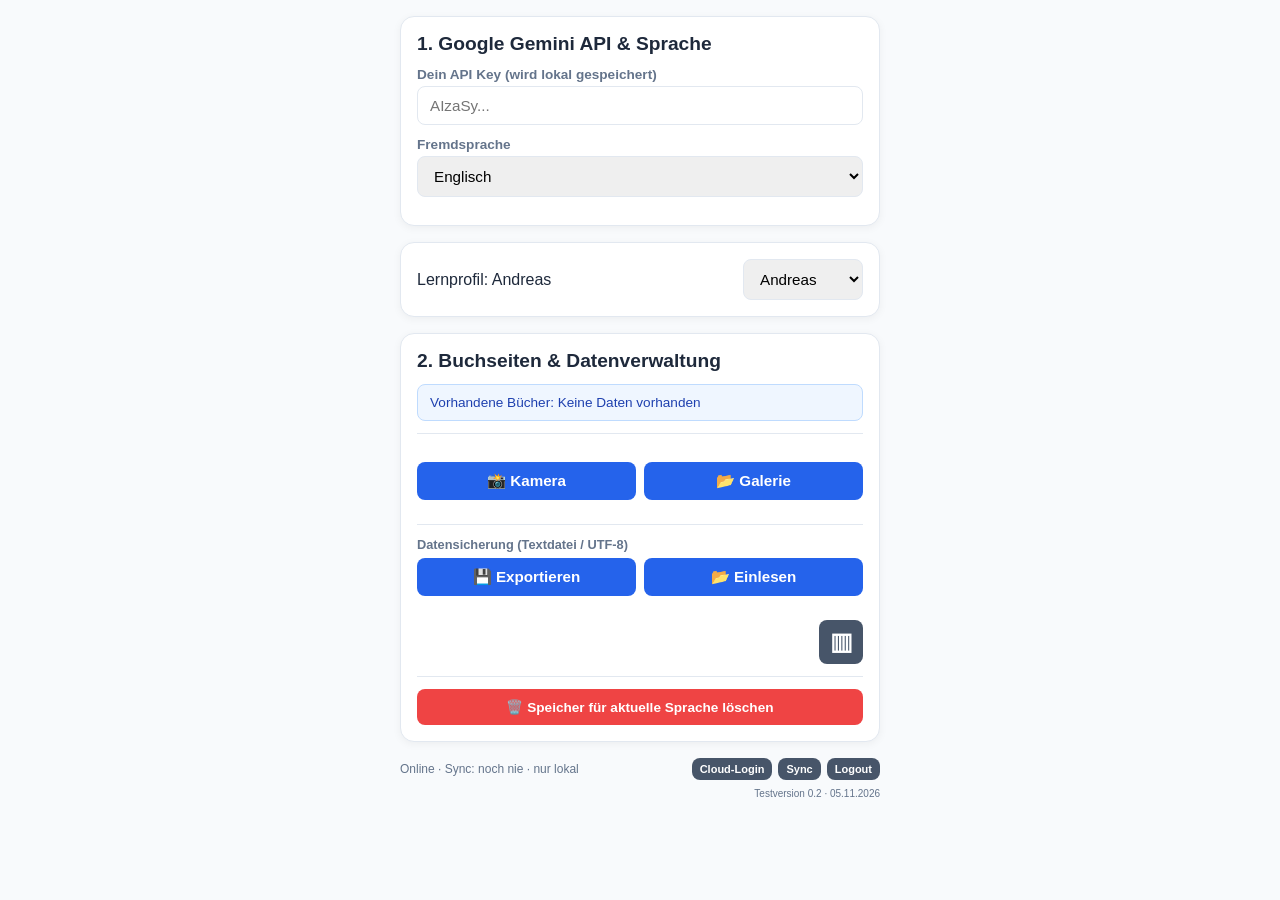
==== commit 2fadea1f: "build: update standalone with square analytics icon" ====
--- a/261105_2307_vocprog.html
+++ b/261105_2307_vocprog.html
@@ -20,7 +20,7 @@
 #answerFeedback{min-height:1.2em;font-size:.8rem}
 .answer-correct{border-color:#16a34a!important;background:#dcfce7!important;color:#14532d!important}
 .answer-wrong{border-color:#dc2626!important;background:#fee2e2!important;color:#7f1d1d!important}
-.analysis-open{width:auto;margin:0 0 0 auto;background:#475569;min-width:130px}
+.analysis-open{width:44px;height:44px;min-width:44px;margin:0 0 0 auto;padding:0;background:#475569;border-radius:8px;font-size:24px;display:flex;align-items:center;justify-content:center}
 .voc-dialog{border:1px solid var(--border);border-radius:12px;padding:20px;width:min(440px,92vw);
  background:var(--card);color:var(--text);max-height:85vh;overflow:auto}
 .voc-dialog::backdrop{background:rgba(0,0,0,.45)}
@@ -210,7 +210,7 @@
       </div>
     </div>
     
-    <button type="button" id="analysisOpenBtn" class="analysis-open" onclick="showLearningAnalysis()">Analyse</button>
+    <button type="button" id="analysisOpenBtn" class="analysis-open" onclick="showLearningAnalysis()" title="Lernanalyse öffnen" aria-label="Lernanalyse öffnen"><span aria-hidden="true">▥</span></button>
 
     <hr style="border: none; border-top: 1px solid var(--border); margin: 12px 0;">
 
@@ -805,6 +805,9 @@
         ref: c.ref,
         bookId: document.getElementById('bookSelect').value,
         page: String(vocabSlice[0]?.page || "?"),
+        pages: [...new Set((String(c.ref||"").match(/S\d+/g)||[]).map(s=>s.slice(1)))].length ?
+          [...new Set((String(c.ref||"").match(/S\d+/g)||[]).map(s=>s.slice(1)))] :
+          [String(vocabSlice[0]?.page || "?")],
         sourceId: c.ref,
         kind: "special",
         isHtmlTarget: true
@@ -816,7 +819,7 @@
           pLang: obj.tLang,
           tLang: obj.pLang,
           ref: obj.ref,
-          bookId: obj.bookId, page: obj.page, sourceId: obj.sourceId, kind: obj.kind,
+          bookId: obj.bookId, page: obj.page, pages: obj.pages, sourceId: obj.sourceId, kind: obj.kind,
           isHtmlPrompt: true
         };
       }
@@ -1106,10 +1109,6 @@
   const oldLoad=loadFromLocalStorage;
   loadFromLocalStorage=function(){
     oldLoad();
-    if(chosenBook){
-      const b=books.find(b=>b.id===chosenBook);
-      if(b&&get("targetLang").value!==b.lang){get("targetLang").value=b.lang;oldLoad();}
-    }
     refreshBookChoices();
     initPageInputAndSelectors();
   };
@@ -1207,16 +1206,37 @@
       .replace(/\b(?:AE|BE|AmE|BrE)\s*:/g,"")
       .replace(/\s+/g," ").trim();
   };
-  const originalSpeak=playAudio;
+  function speakingVariants(raw,lang){
+    const text=String(raw||"").replace(/<[^>]*>/g,"");
+    if(!/^en-/i.test(lang)||!/(?:\bAE\b|\bBE\b|\bAmE\b|\bBrE\b)/.test(text))
+      return [{text:cleanSpokenText(raw),lang}];
+    const pieces=text.split(/\s*[;,]\s*/).filter(Boolean);
+    const variants=pieces.map(piece=>{
+      const prefix=piece.match(/^\s*(AE|BE|AmE|BrE)\s*:?\s*(.+)$/i);
+      const suffix=piece.match(/^(.+?)\s*\((AE|BE|AmE|BrE)\)\s*$/i);
+      const mark=prefix?.[1]||suffix?.[2];
+      const value=prefix?.[2]||suffix?.[1];
+      if(!mark||!value)return null;
+      return {text:cleanSpokenText(value),lang:/^(AE|AmE)$/i.test(mark)?"en-US":"en-GB"};
+    });
+    if(variants.length>0&&variants.every(Boolean))return variants;
+    return [{text:cleanSpokenText(raw),lang}];
+  }
   playAudio=function(type){
-    const item=trainingItems[currentIndex];
-    if(!item)return;
+    const item=trainingItems[currentIndex];if(!item)return;
     const raw=type==="prompt"?item.prompt:item.target;
     const lang=type==="prompt"?item.pLang:item.tLang;
-    const utterance=new SpeechSynthesisUtterance(cleanSpokenText(raw));
-    utterance.lang=lang;
-    utterance.rate=lang==="de-DE"?1:0.85;
-    speechSynthesis.cancel();speechSynthesis.speak(utterance);
+    const variants=speakingVariants(raw,lang).filter(x=>x.text);
+    speechSynthesis.cancel();
+    function speakIndex(index){
+      if(index>=variants.length)return;
+      const current=variants[index],utterance=new SpeechSynthesisUtterance(current.text);
+      utterance.lang=current.lang;utterance.rate=current.lang==="de-DE"?1:0.85;
+      utterance.onend=()=>speakIndex(index+1);
+      utterance.onerror=()=>speakIndex(index+1);
+      speechSynthesis.speak(utterance);
+    }
+    speakIndex(0);
     if(type==="target"&&lastShownEvent)logEvent("spoken",item);
   };
   const originalRecognition=startSpeechRecognition;
@@ -1234,7 +1254,7 @@
   };
   function logEvent(action,item,other={}){
     const entry={id:id(),profile:currentProfile,bookId:item.bookId||chosenBook,
-      page:String(item.page||"?"),kind:item.kind||"words",
+      page:String(item.page||"?"),pages:(item.pages?.length?item.pages:[item.page||"?"]).map(String),kind:item.kind||"words",
       sourceId:item.sourceId||item.ref||"",at:new Date().toISOString(),
       action,...other};
     history.push(entry);save(STORE+"_events",history);scheduleSync();
@@ -1288,7 +1308,7 @@
     }
     await oldGenerate(slice,btn,label,random);
     const page=String(slice[0]?.page||"?");
-    trainingItems=trainingItems.map(x=>({...x,bookId:chosenBook,page,kind:"special",sourceId:x.ref||id()}));
+    trainingItems=trainingItems.map(x=>({...x,bookId:chosenBook,page:x.page||page,kind:"special",sourceId:x.ref||id()}));
     if(!cached) {
       cached={id:id(),bookId:chosenBook,key,page,items:trainingItems,updatedAt:new Date().toISOString()};
       specials.push(cached);
@@ -1361,13 +1381,13 @@
       for(const [kind,title] of [["words","Vokabeln"],["sentences","Einfache Sätze"],["special","KI-Spezialsätze"]]){
         const h=document.createElement("h4");h.textContent=title;container.append(h);
         const rows=events.filter(x=>x.bookId===b.id&&x.kind===kind);
-        const pages=[...new Set(rows.map(x=>x.page).concat(allVocab().filter(x=>x.bookId===b.id).map(x=>String(x.page))))].sort((a,z)=>Number(a)-Number(z));
+        const pages=[...new Set(rows.flatMap(x=>x.pages||[x.page]).concat(allVocab().filter(x=>x.bookId===b.id).map(x=>String(x.page))))].sort((a,z)=>Number(a)-Number(z));
         const chart=document.createElement("div");chart.className="histogram";
         if(!pages.length)chart.textContent="Noch keine Daten.";
         const max=Math.max(1,...pages.map(p=>rows.filter(e=>e.page===p).length));
         for(const p of pages){
-          const asked=rows.filter(e=>e.page===p&&e.action==="shown").length;
-          const spoken=rows.filter(e=>e.page===p&&e.action==="spoken").length;
+          const asked=rows.filter(e=>(e.pages||[e.page]).includes(p)&&e.action==="shown").length;
+          const spoken=rows.filter(e=>(e.pages||[e.page]).includes(p)&&e.action==="spoken").length;
           const pair=document.createElement("div");pair.className="histogram-pair";
           const bars=document.createElement("div");bars.className="histogram-bars";
           for(const [n,klass] of [[asked,"asked"],[spoken,"spoken"]]){
@@ -1434,12 +1454,13 @@
     for(const x of history)items.push({record_id:"event:"+x.id,record_type:"event",payload:x,updated_at:x.at});
     return items;
   }
+  const newer=(left,right)=>Date.parse(left||0)>Date.parse(right||0);
   function mergeRemote(rows){
     const local=new Map(records().map(x=>[x.record_id,x]));
     let changed=false;
     for(const row of rows){
       const old=local.get(row.record_id);
-      if(old&&old.updated_at>=row.updated_at)continue;
+      if(old&&!newer(row.updated_at,old.updated_at))continue;
       const payload=row.payload;
       if(row.record_type==="book"){
         const i=books.findIndex(x=>x.id===payload.id);
@@ -1479,7 +1500,7 @@
       const server=new Map(remote.map(x=>[x.record_id,x]));
       const owner=auth.user?.id;
       if(!owner)throw Error("Benutzer-ID fehlt");
-      const outgoing=records().filter(x=>!server.has(x.record_id)||x.updated_at>server.get(x.record_id).updated_at)
+      const outgoing=records().filter(x=>!server.has(x.record_id)||newer(x.updated_at,server.get(x.record_id).updated_at))
         .map(x=>({...x,owner_id:owner}));
       for(let i=0;i<outgoing.length;i+=100){
         res=await authFetch("/rest/v1/vocprog_records?on_conflict=owner_id,record_id",{
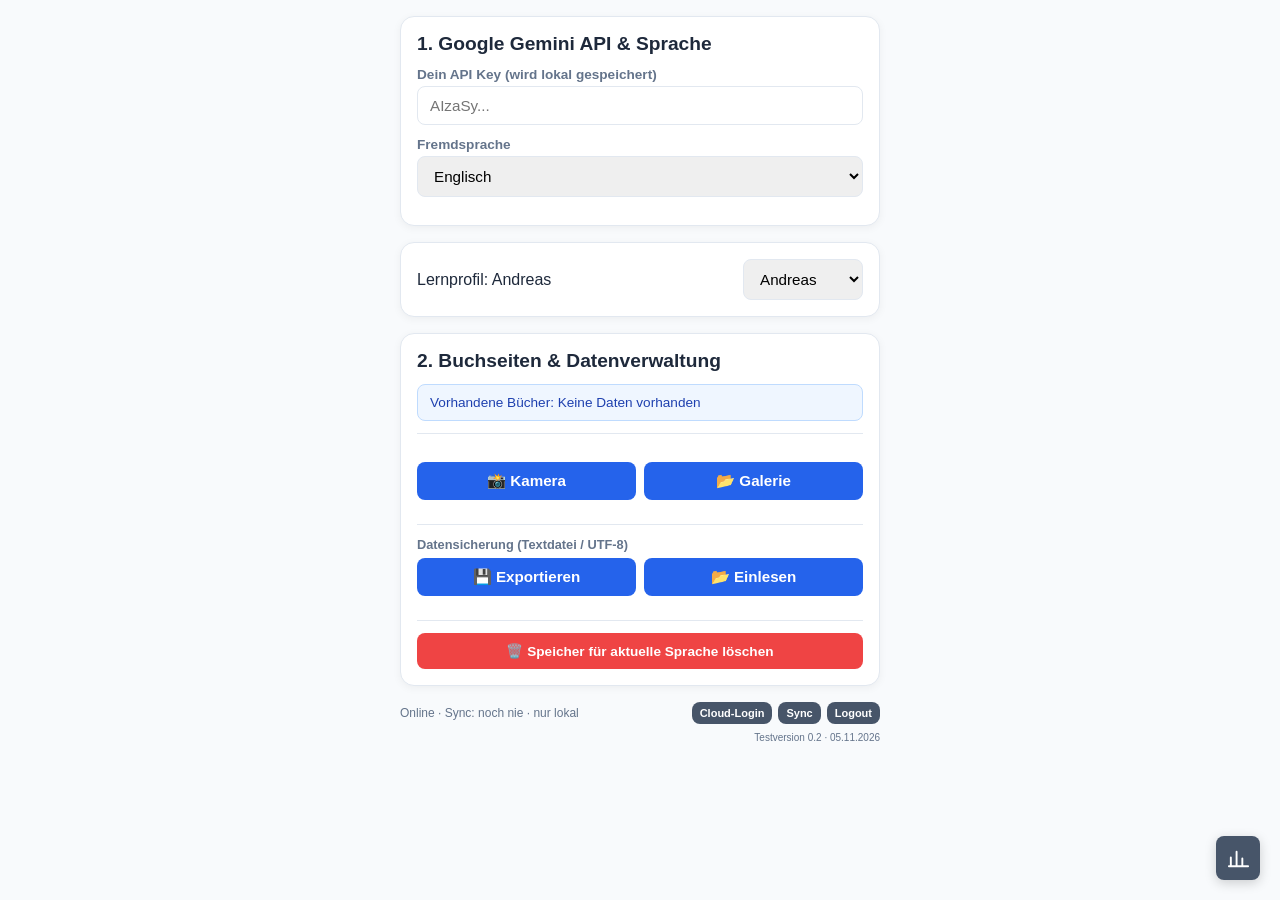
==== commit af49c804: "build: regenerate standalone with browser-only favicon and floating analytics" ====
--- a/261105_2307_vocprog.html
+++ b/261105_2307_vocprog.html
@@ -20,7 +20,9 @@
 #answerFeedback{min-height:1.2em;font-size:.8rem}
 .answer-correct{border-color:#16a34a!important;background:#dcfce7!important;color:#14532d!important}
 .answer-wrong{border-color:#dc2626!important;background:#fee2e2!important;color:#7f1d1d!important}
-.analysis-open{width:44px;height:44px;min-width:44px;margin:0 0 0 auto;padding:0;background:#475569;border-radius:8px;font-size:24px;display:flex;align-items:center;justify-content:center}
+.analysis-float-zone{position:fixed;right:20px;bottom:20px;z-index:50;display:flex;justify-content:flex-end;pointer-events:none}
+.analysis-open{width:44px;height:44px;min-width:44px;margin:0;padding:0;background:#475569;color:white;border-radius:8px;display:flex;align-items:center;justify-content:center;pointer-events:auto;box-shadow:0 3px 12px rgba(0,0,0,.18)}
+.analysis-open svg{display:block}
 .voc-dialog{border:1px solid var(--border);border-radius:12px;padding:20px;width:min(440px,92vw);
  background:var(--card);color:var(--text);max-height:85vh;overflow:auto}
 .voc-dialog::backdrop{background:rgba(0,0,0,.45)}
@@ -44,7 +46,10 @@
 button:disabled{opacity:.4;cursor:not-allowed}
 @media(max-width:460px){.dialog-buttons{flex-direction:column}.profile-row{flex-wrap:wrap}}
 
+@media(max-width:640px){.analysis-float-zone{position:static;max-width:480px;width:calc(100% - 32px);margin:10px auto 0;min-height:52px;align-items:center}.analysis-open{margin-left:auto}.voc-footer{margin-top:8px}}
+
 </style>
+  <link rel="icon" type="image/svg+xml" href="data:image/svg+xml,%3Csvg%20xmlns%3D%22http%3A%2F%2Fwww.w3.org%2F2000%2Fsvg%22%20viewBox%3D%220%200%2064%2064%22%3E%3Crect%20width%3D%2264%22%20height%3D%2264%22%20rx%3D%2212%22%20fill%3D%22%23173e78%22%2F%3E%3Cpath%20d%3D%22M10%2035h44v19H10z%22%20fill%3D%22%23cf8228%22%20stroke%3D%22%23fbe0a0%22%20stroke-width%3D%222%22%2F%3E%3Cpath%20d%3D%22M13%2029h38l4%208H9z%22%20fill%3D%22%23efa93f%22%20stroke%3D%22%23fbd588%22%20stroke-width%3D%221.5%22%2F%3E%3Cpath%20d%3D%22M19%2020h26v12H19z%22%20fill%3D%22%23e6f2ff%22%2F%3E%3Cpath%20d%3D%22M16%2016h32v7H16z%22%20fill%3D%22%23fff%22%2F%3E%3Crect%20x%3D%226%22%20y%3D%224%22%20width%3D%2252%22%20height%3D%2219%22%20rx%3D%225%22%20fill%3D%22%23173e78%22%2F%3E%3Ctext%20x%3D%2232%22%20y%3D%2219%22%20font-family%3D%22Arial%2Csans-serif%22%20font-weight%3D%22bold%22%20font-size%3D%2219%22%20fill%3D%22white%22%20text-anchor%3D%22middle%22%3EVOC%3C%2Ftext%3E%3C%2Fsvg%3E">
   
   <!-- PWA & iOS Meta Tags -->
   
@@ -210,7 +215,7 @@
       </div>
     </div>
     
-    <button type="button" id="analysisOpenBtn" class="analysis-open" onclick="showLearningAnalysis()" title="Lernanalyse öffnen" aria-label="Lernanalyse öffnen"><span aria-hidden="true">▥</span></button>
+    
 
     <hr style="border: none; border-top: 1px solid var(--border); margin: 12px 0;">
 
@@ -272,6 +277,7 @@
     </div>
   </div>
 </div>
+<div class="analysis-float-zone" role="group" aria-label="Auswertung"><button type="button" id="analysisOpenBtn" class="analysis-open" onclick="showLearningAnalysis()" title="Lernanalyse öffnen" aria-label="Lernanalyse öffnen"><svg viewBox="0 0 24 24" width="23" height="23" aria-hidden="true" fill="none" stroke="currentColor" stroke-width="2" stroke-linecap="round"><path d="M4 20V11M10 20V5M16 20v-8M22 20H2"/></svg></button></div>
 
 <script>
   let rawImages = [];
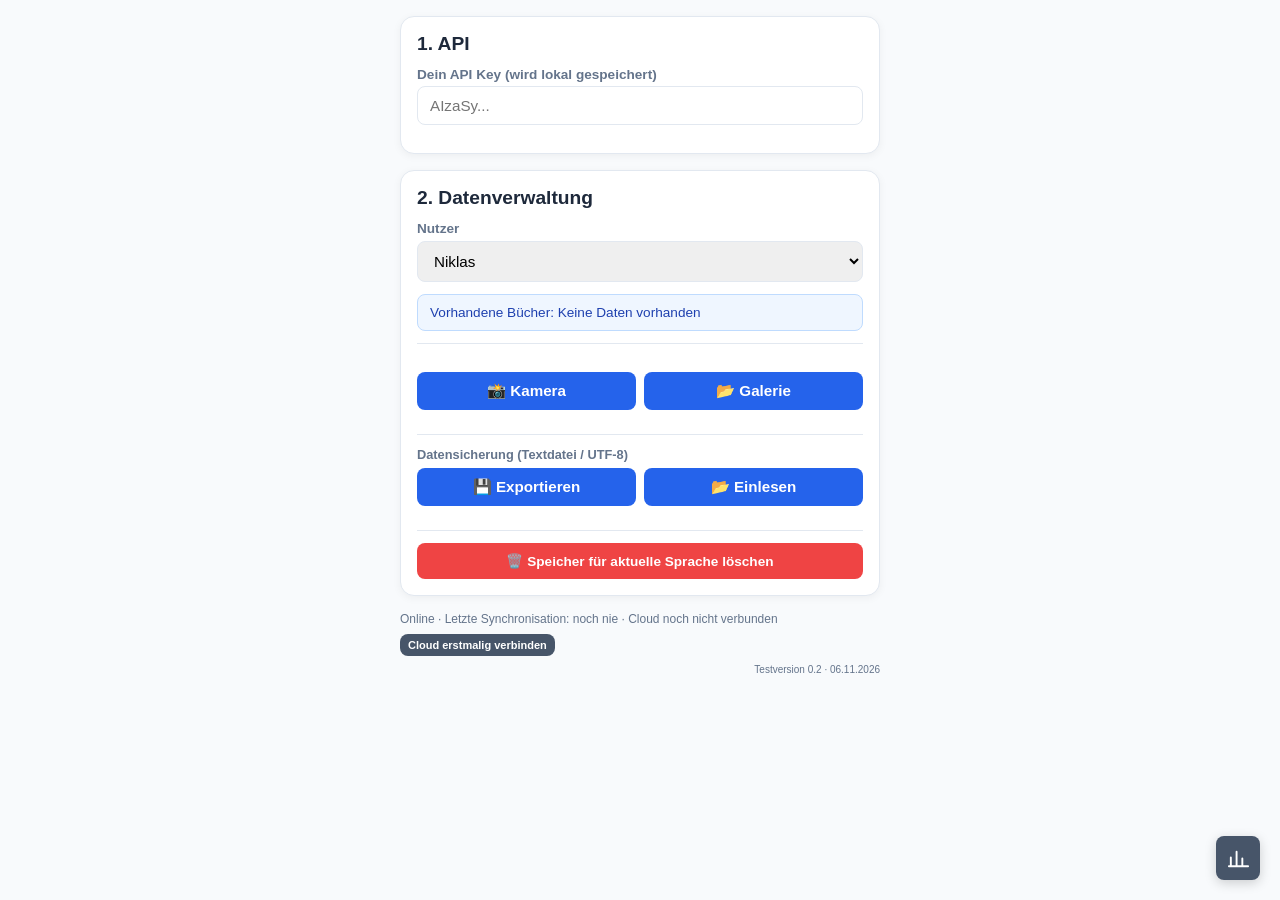
==== commit 65d1b8bc: "build: update standalone after profile, scanner and cloud UI corrections" ====
--- a/261105_2307_vocprog.html
+++ b/261105_2307_vocprog.html
@@ -12,12 +12,13 @@
   border:0;border-bottom:1px solid var(--info-border);border-radius:0;background:transparent;font-weight:500;}
 .book-line:last-child{border-bottom:0}
 .book-line:hover{background:rgba(30,100,220,.07)}
-.profile-row{display:flex;align-items:center;justify-content:space-between;gap:12px}
-.profile-row select{width:auto;min-width:120px;margin:0}
-.answer-entry{display:flex;align-items:center;gap:8px}
+.profile-row{display:flex;flex-direction:column;align-items:stretch;gap:5px;margin:0 0 12px}
+.profile-row label{font-weight:600;font-size:.85rem;margin:0}
+.profile-row select{display:block;width:100%;min-width:0;margin:0}
+.answer-entry{display:flex;align-items:center;gap:8px;margin-bottom:-5px}
 .answer-entry input{margin:0;min-width:0;flex:1}
-.answer-entry button{flex:0 0 40px}
-#answerFeedback{min-height:1.2em;font-size:.8rem}
+.answer-entry button{flex:0 0 40px;transform:translateY(-5px)}
+#answerFeedback{min-height:20px;font-size:.8rem;display:flex;align-items:center;line-height:1.2;margin-bottom:-6px}
 .answer-correct{border-color:#16a34a!important;background:#dcfce7!important;color:#14532d!important}
 .answer-wrong{border-color:#dc2626!important;background:#fee2e2!important;color:#7f1d1d!important}
 .analysis-float-zone{position:fixed;right:20px;bottom:20px;z-index:50;display:flex;justify-content:flex-end;pointer-events:none}
@@ -48,6 +49,16 @@
 
 @media(max-width:640px){.analysis-float-zone{position:static;max-width:480px;width:calc(100% - 32px);margin:10px auto 0;min-height:52px;align-items:center}.analysis-open{margin-left:auto}.voc-footer{margin-top:8px}}
 
+/* Trainer rows: right-hand audio and microphone controls share the same x-position. */
+#trainerCard{gap:10px}
+#trainerCard .item-row{gap:8px}
+#trainerCard .item-row>.icon-btn,#trainerCard .answer-entry>.icon-btn,
+#trainerCard .target-box .icon-btn{flex:0 0 40px;width:40px;height:40px;min-width:40px}
+#trainerCard .target-box{padding:8px 0 8px 10px;min-height:52px;gap:5px}
+#trainerCard .target-box>div:last-child{flex:0 0 40px;gap:0!important}
+#trainerCard #answerInput{height:42px;box-sizing:border-box}
+#trainerCard #refText{margin-top:-4px}
+
 </style>
   <link rel="icon" type="image/svg+xml" href="data:image/svg+xml,%3Csvg%20xmlns%3D%22http%3A%2F%2Fwww.w3.org%2F2000%2Fsvg%22%20viewBox%3D%220%200%2064%2064%22%3E%3Crect%20width%3D%2264%22%20height%3D%2264%22%20rx%3D%2212%22%20fill%3D%22%23173e78%22%2F%3E%3Cpath%20d%3D%22M10%2035h44v19H10z%22%20fill%3D%22%23cf8228%22%20stroke%3D%22%23fbe0a0%22%20stroke-width%3D%222%22%2F%3E%3Cpath%20d%3D%22M13%2029h38l4%208H9z%22%20fill%3D%22%23efa93f%22%20stroke%3D%22%23fbd588%22%20stroke-width%3D%221.5%22%2F%3E%3Cpath%20d%3D%22M19%2020h26v12H19z%22%20fill%3D%22%23e6f2ff%22%2F%3E%3Cpath%20d%3D%22M16%2016h32v7H16z%22%20fill%3D%22%23fff%22%2F%3E%3Crect%20x%3D%226%22%20y%3D%224%22%20width%3D%2252%22%20height%3D%2219%22%20rx%3D%225%22%20fill%3D%22%23173e78%22%2F%3E%3Ctext%20x%3D%2232%22%20y%3D%2219%22%20font-family%3D%22Arial%2Csans-serif%22%20font-weight%3D%22bold%22%20font-size%3D%2219%22%20fill%3D%22white%22%20text-anchor%3D%22middle%22%3EVOC%3C%2Ftext%3E%3C%2Fsvg%3E">
   
@@ -161,11 +172,10 @@
 
 <div class="container">
   <div class="card" id="configCard">
-    <h2>1. Google Gemini API & Sprache</h2>
+    <h2>1. API</h2>
     <label>Dein API Key (wird lokal gespeichert)</label>
     <input type="password" id="apiKey" placeholder="AIzaSy...">
-    <label>Fremdsprache</label>
-    <select id="targetLang" onchange="onLanguageChange()">
+    <select id="targetLang" hidden aria-label="Aktuelle Fremdsprache">
       <option value="en-US">Englisch</option>
       <option value="fr-FR">Französisch</option>
       <option value="es-ES">Spanisch</option>
@@ -175,10 +185,9 @@
     </select>
   </div>
 
-  <div class="card" id="profileCard"><div class="profile-row"><span id="profileStatus">Lernprofil</span><select id="profilePicker" onchange="setLearningProfile(this.value)"><option>Andreas</option><option>Niklas</option></select></div></div>
-
   <div class="card" id="scanCard">
-    <h2>2. Buchseiten & Datenverwaltung</h2>
+    <h2>2. Datenverwaltung</h2>
+    <div class="profile-row"><label for="profilePicker">Nutzer</label><select id="profilePicker" onchange="setLearningProfile(this.value)"><option value="Niklas">Niklas</option><option value="Andreas">Andreas</option></select></div>
     
     <div class="status-badge" id="scannedPagesBadge">
       📖 Vorhandene Seiten: Keinen Speicherstand gefunden
@@ -189,11 +198,11 @@
     
     <div class="btn-group" style="margin-bottom: 12px;">
       <div class="file-btn-wrapper">
-        <button type="button" id="cameraPickerBtn" onclick="openBookPicker(\'camera\')">📸 Kamera</button>
+        <button type="button" id="cameraPickerBtn" onclick="openBookPicker('camera')">📸 Kamera</button>
         <input type="file" hidden id="cameraInput" accept="image/*" capture="environment">
       </div>
       <div class="file-btn-wrapper">
-        <button type="button" id="galleryPickerBtn" onclick="openBookPicker(\'gallery\')">📂 Galerie</button>
+        <button type="button" id="galleryPickerBtn" onclick="openBookPicker('gallery')">📂 Galerie</button>
         <input type="file" hidden id="galleryInput" accept="image/*" multiple>
       </div>
     </div>
@@ -223,7 +232,7 @@
   </div>
 
   <div class="card hidden" id="rangeCard">
-    <h2>3. Lernbereich & Modus</h2>
+    <h2>3. Lernbereich</h2>
     
     <label>Verfügbare Bücher</label>
     <select id="bookSelect" onchange="pickLearningBook()"></select>
@@ -938,11 +947,11 @@
 
 <dialog id="bookPicker" class="voc-dialog"><h3>Buch für neue Seiten auswählen</h3>
 <label>Vorhandenes Buch</label><select id="pickerBook"></select>
-<input id="pickerNewName" placeholder="Neuen Buchnamen eingeben" hidden>
+<div id="pickerNewFields" hidden><input id="pickerNewName" placeholder="Neuen Buchnamen eingeben"><label for="pickerNewLanguage">Fremdsprache des neuen Buches</label><select id="pickerNewLanguage"><option value="en-US">Englisch</option><option value="fr-FR">Französisch</option><option value="es-ES">Spanisch</option><option value="la-LA">Lateinisch</option><option value="pt-PT">Portugiesisch</option><option value="nl-NL">Niederländisch</option></select></div>
 <div class="dialog-buttons"><button type="button" onclick="commitBookPicker()">Weiter</button><button type="button" onclick="document.getElementById('bookPicker').close()">Abbrechen</button></div></dialog>
 <dialog id="analysisDialog" class="voc-dialog wide"><div class="dialog-head"><h2>Lernanalyse</h2><button type="button" onclick="document.getElementById('analysisDialog').close()">Schließen</button></div><div id="analysisContent"></div></dialog>
 <dialog id="cloudAuthDialog" class="voc-dialog"><h3>Supabase-Anmeldung</h3><label>E-Mail</label><input id="authEmail" type="email" autocomplete="username"><label>Passwort</label><input id="authPassword" type="password" autocomplete="current-password"><p id="cloudAuthStatus"></p><div class="dialog-buttons"><button type="button" onclick="loginVocprog()">Anmelden</button><button type="button" onclick="document.getElementById('cloudAuthDialog').close()">Schließen</button></div></dialog>
-<div class="voc-footer"><span id="connectionStatus">Online · Sync: noch nie · nur lokal</span><div><button type="button" onclick="showCloudLogin()">Cloud-Login</button><button type="button" onclick="syncVocprog()">Sync</button><button type="button" onclick="logoutVocprog()">Logout</button></div><small>Testversion 0.2 · 05.11.2026</small></div>
+<div class="voc-footer"><span id="connectionStatus">Online · Letzte Synchronisation: noch nie</span><button type="button" id="connectCloudBtn" hidden onclick="showCloudLogin()">Cloud erstmalig verbinden</button><small>Testversion 0.2 · 06.11.2026</small></div>
 <script>
 /* vocprog staging extension – 2026-11-05
    Depends on original index.html global script. Keep legacy main unmodified. */
@@ -959,7 +968,7 @@
   let books = read(STORE+"_books",[]);
   let specials = read(STORE+"_special",[]);
   let history = read(STORE+"_events",[]);
-  let currentProfile = localStorage.getItem(STORE+"_profile") || "Andreas";
+  let currentProfile = localStorage.getItem(STORE+"_profile") || "Niklas";
   let chosenBook = localStorage.getItem(STORE+"_book") || "";
   let chosenForScan = "";
   let lastSync = localStorage.getItem(STORE+"_synced") || "";
@@ -1044,7 +1053,7 @@
     if(!books.length){el.textContent="Vorhandene Bücher: Keine Daten vorhanden";return;}
     books.forEach(b=>{
       const line=document.createElement("button");
-      line.type="button";line.className="book-line";line.textContent=bookText(b)+" ✎";
+      line.type="button";line.className="book-line";line.textContent=bookText(b);
       line.title="Buch umbenennen";line.onclick=()=>{
         const next=prompt("Buchname bearbeiten:",b.name);
         if(next===null)return;
@@ -1077,7 +1086,7 @@
     books.push(b);persistMetadata();refreshBookChoices();return b;
   }
   window.openBookPicker=function(source){
-    if(!navigator.onLine)return;
+    if(!navigator.onLine){get("scanStatus").textContent="Kamera und Galerie sind für neue Scans nur online verfügbar.";return;}
     const modal=get("bookPicker");
     const dropdown=get("pickerBook");
     dropdown.innerHTML="";
@@ -1085,8 +1094,9 @@
     dropdown.add(new Option("＋ Neues Buch anlegen","__new__"));
     dropdown.value=chosenBook||"__new__";
     get("pickerNewName").value="";
-    get("pickerNewName").hidden=dropdown.value!=="__new__";
-    dropdown.onchange=()=>get("pickerNewName").hidden=dropdown.value!=="__new__";
+    get("pickerNewFields").hidden=dropdown.value!=="__new__";
+    dropdown.onchange=()=>get("pickerNewFields").hidden=dropdown.value!=="__new__";
+    get("pickerNewLanguage").value=get("targetLang").value;
     chosenForScan=source;
     modal.showModal();
   };
@@ -1096,7 +1106,7 @@
     if(dropdown.value==="__new__"){
       const name=get("pickerNewName").value.trim();
       if(!name)return alert("Bitte einen Buchnamen eingeben.");
-      b=addBook(get("targetLang").value,name);
+      b=addBook(get("pickerNewLanguage").value,name);
     }
     if(!b)return;
     chooseBook(b.id);
@@ -1105,12 +1115,8 @@
   };
   window.pickLearningBook=function(){chooseBook(get("bookSelect").value)};
   window.setLearningProfile=function(v){
-    currentProfile=v;persistMetadata();get("profilePicker").value=v;renderProfileStatus();
-  };
-  function renderProfileStatus(){
-    get("profileStatus").textContent="Lernprofil: "+currentProfile;
-    const sel=get("profilePicker");if(sel)sel.value=currentProfile;
-  }
+    currentProfile=v;persistMetadata();get("profilePicker").value=v;
+  };
 
   const oldLoad=loadFromLocalStorage;
   loadFromLocalStorage=function(){
@@ -1430,7 +1436,7 @@
     const res=await fetch(DB_URL+"/auth/v1/token?grant_type=refresh_token",{
       method:"POST",headers:{"apikey":PUB_KEY,"Content-Type":"application/json"},
       body:JSON.stringify({refresh_token:auth.refresh_token})});
-    if(!res.ok){auth=null;localStorage.removeItem(STORE+"_auth");return false;}
+    if(!res.ok){auth=null;localStorage.removeItem(STORE+"_auth");renderStatus();return false;}
     auth=await res.json();auth.expires_at=Math.floor(Date.now()/1000)+(auth.expires_in||3600);save(STORE+"_auth",auth);return true;
   }
   async function login(email,password){
@@ -1448,10 +1454,7 @@
     catch(e){label.textContent=e.message;}
     renderStatus();
   };
-  window.logoutVocprog=function(){
-    auth=null;localStorage.removeItem(STORE+"_auth");renderStatus();
-  };
-  window.showCloudLogin=function(){get("cloudAuthDialog").showModal();};
+    window.showCloudLogin=function(){get("cloudAuthDialog").showModal();};
   function records(){
     const items=[];
     for(const b of books)items.push({record_id:"book:"+b.id,record_type:"book",payload:b,updated_at:b.updatedAt});
@@ -1526,13 +1529,14 @@
   }
   function renderStatus(){
     const stamp=lastSync?new Date(lastSync).toLocaleString("de-DE"):"noch nie";
-    const cloud=auth?.access_token?(syncing?" · Synchronisiere …":" · Cloud angemeldet"):" · nur lokal";
-    get("connectionStatus").textContent=(navigator.onLine?"Online":"Offline")+" · Sync: "+stamp+cloud;
+    const connected=!!auth?.access_token;
+    const cloud=connected?(syncing?" · Synchronisierung läuft":" · Cloud verbunden"):" · Cloud noch nicht verbunden";
+    get("connectionStatus").textContent=(navigator.onLine?"Online":"Offline")+" · Letzte Synchronisation: "+stamp+cloud;
+    get("connectCloudBtn").hidden=connected;
   }
   function onReady(){
     ensureMigration();
     get("profilePicker").value=currentProfile;
-    renderProfileStatus();
     if(chosenBook)chooseBook(chosenBook);else refreshBookChoices();
     updateOnlineState();
     tempImages().then(images=>{
